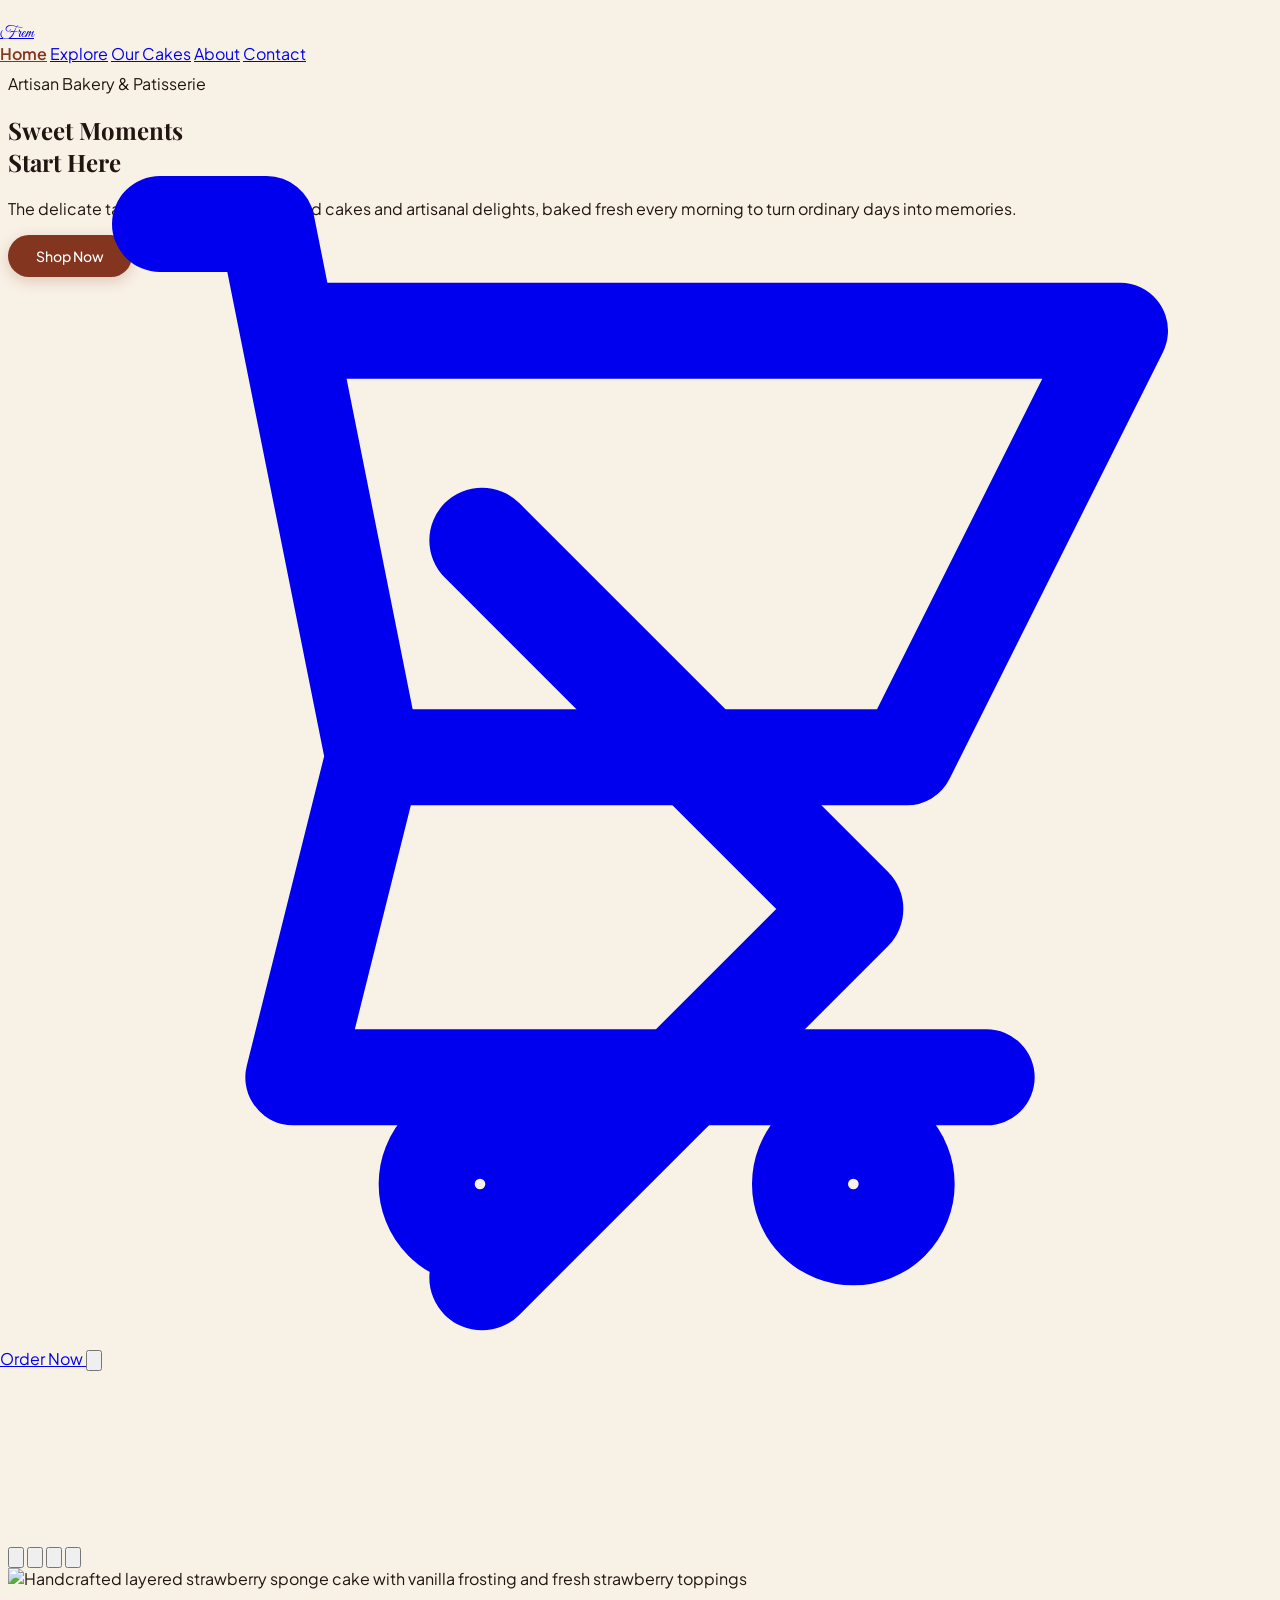
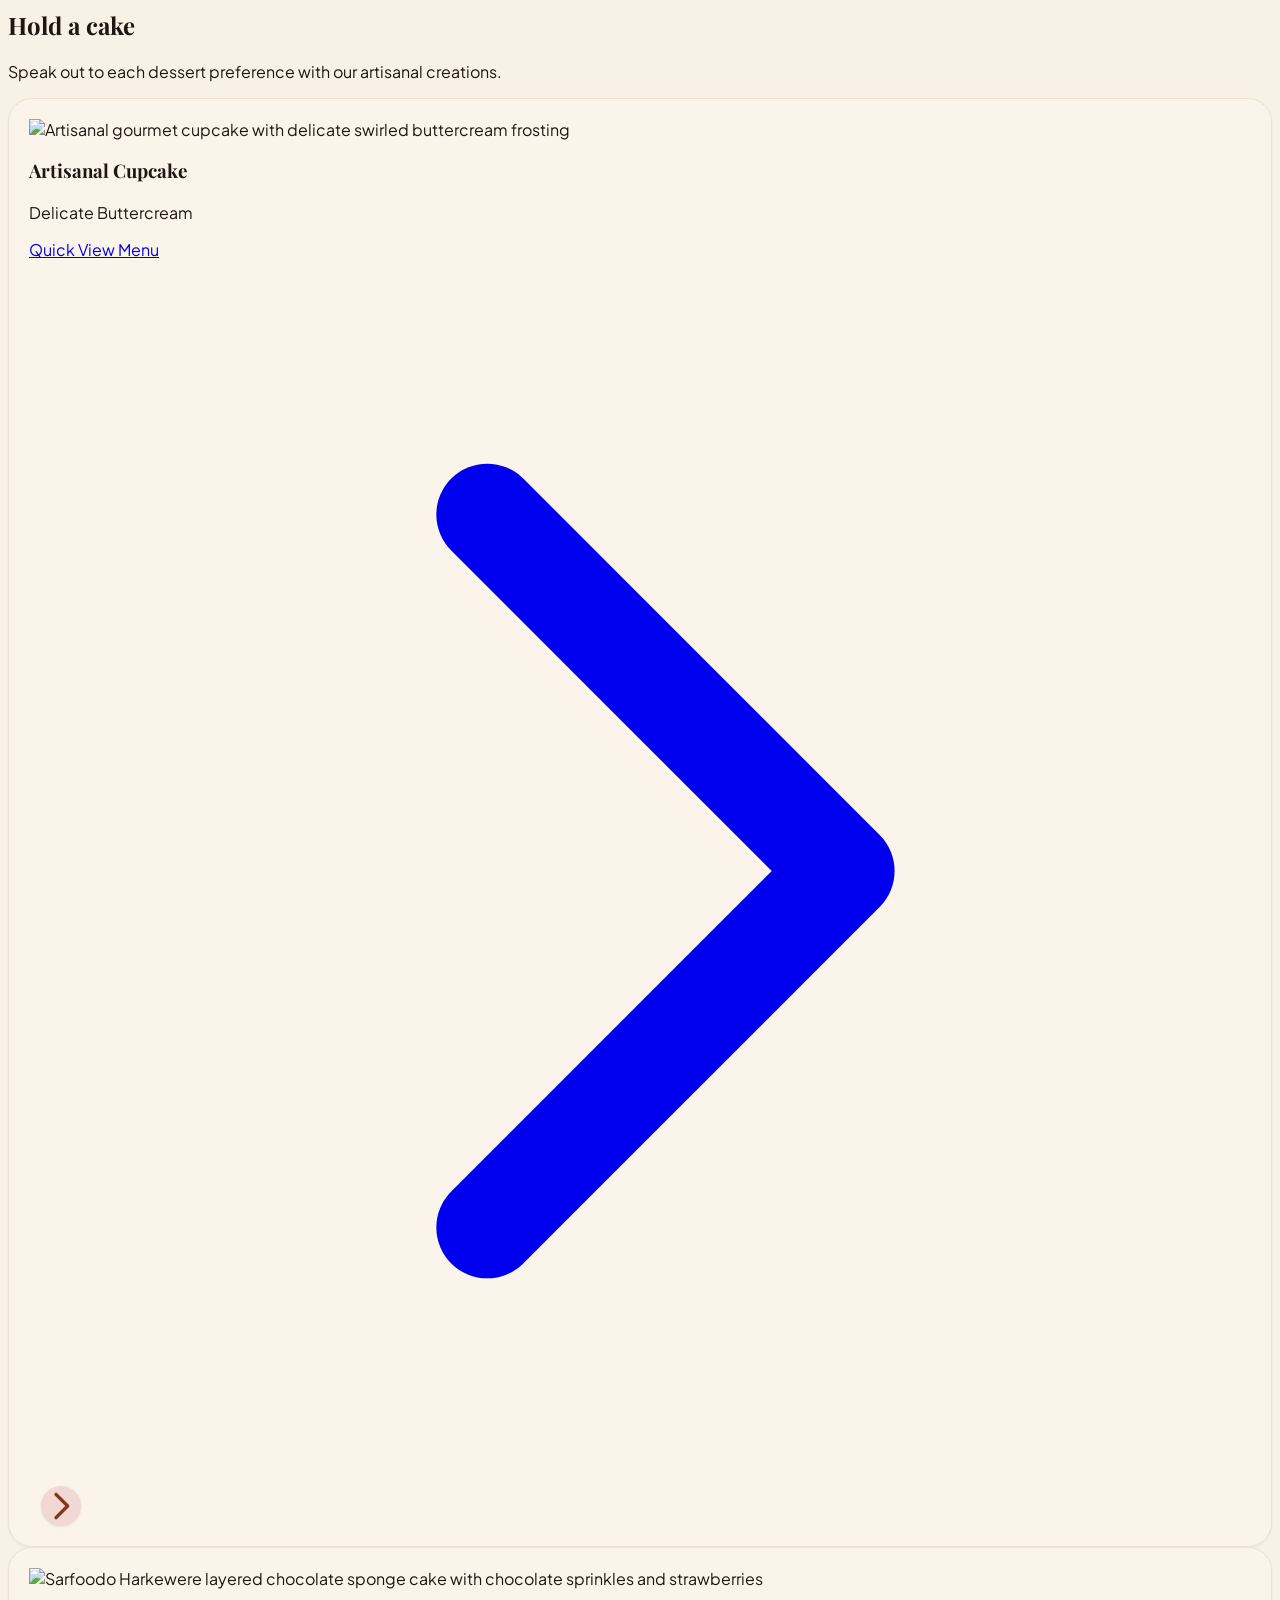
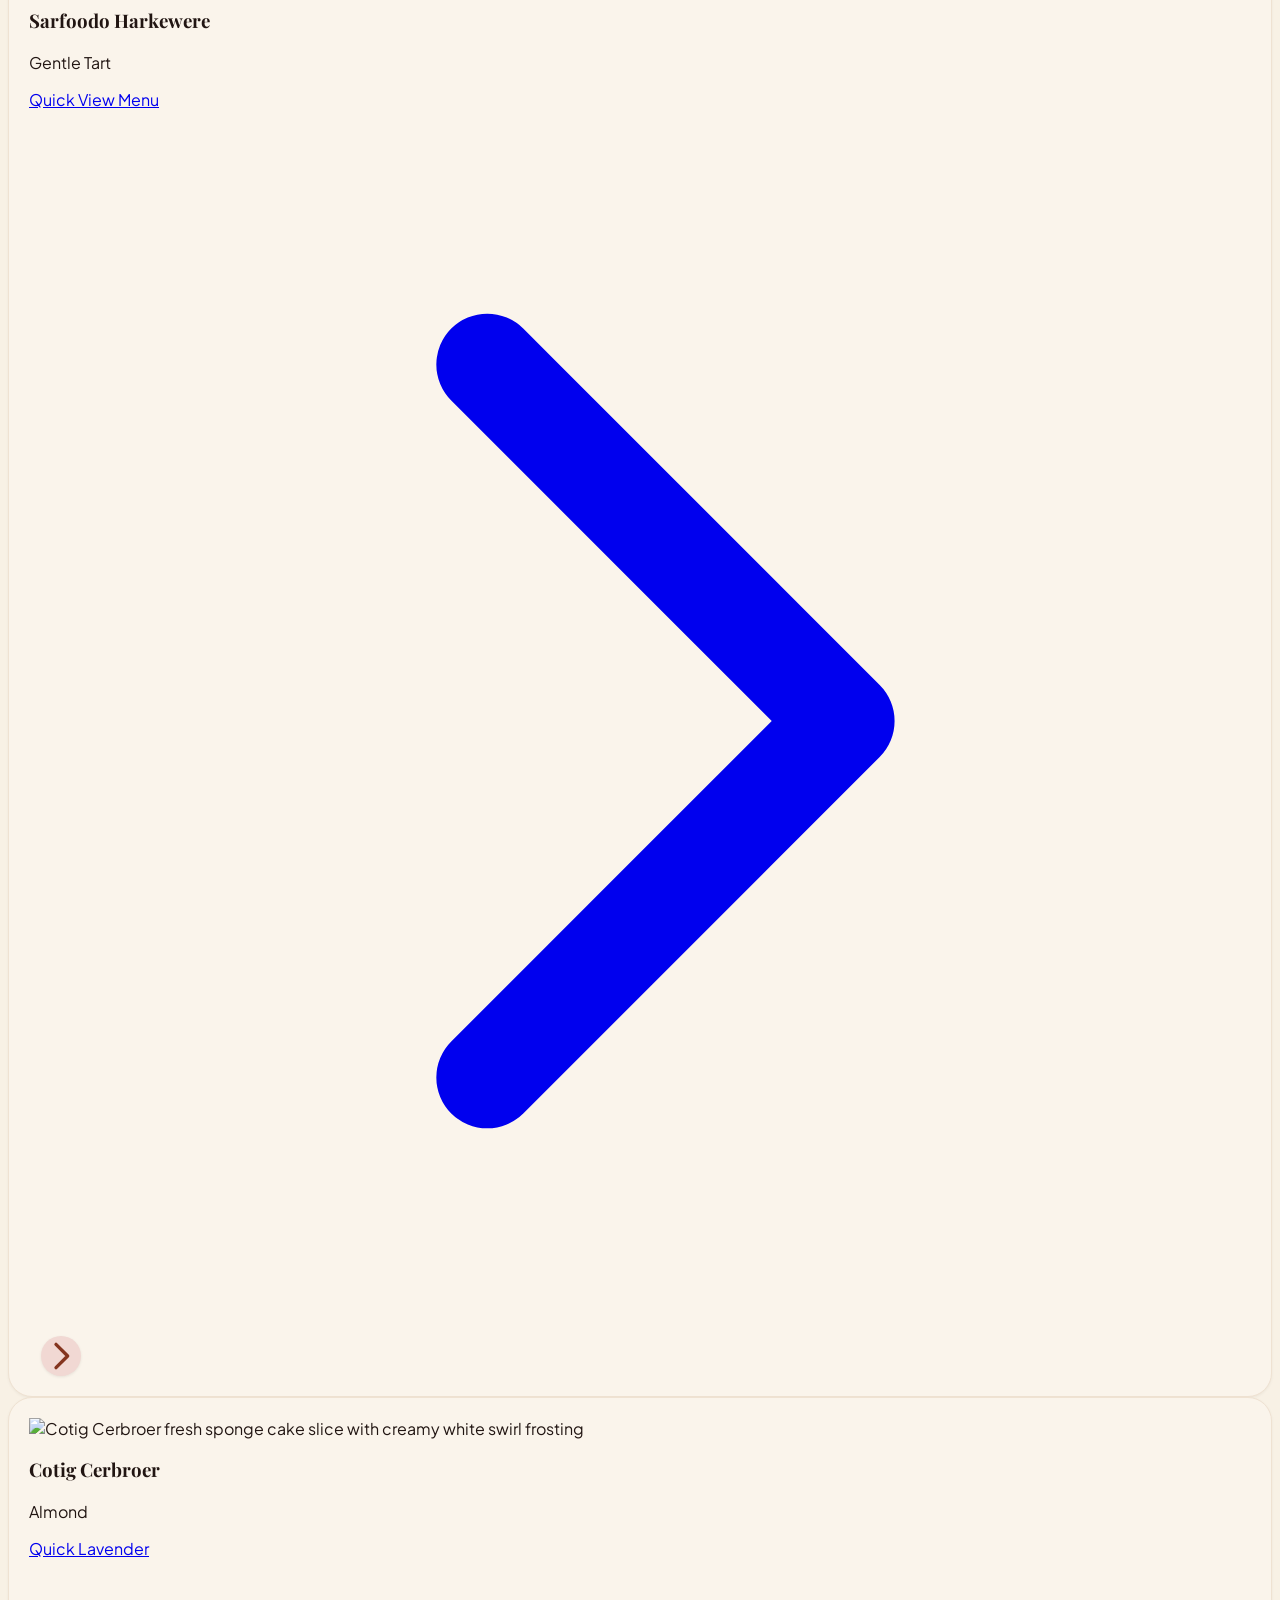
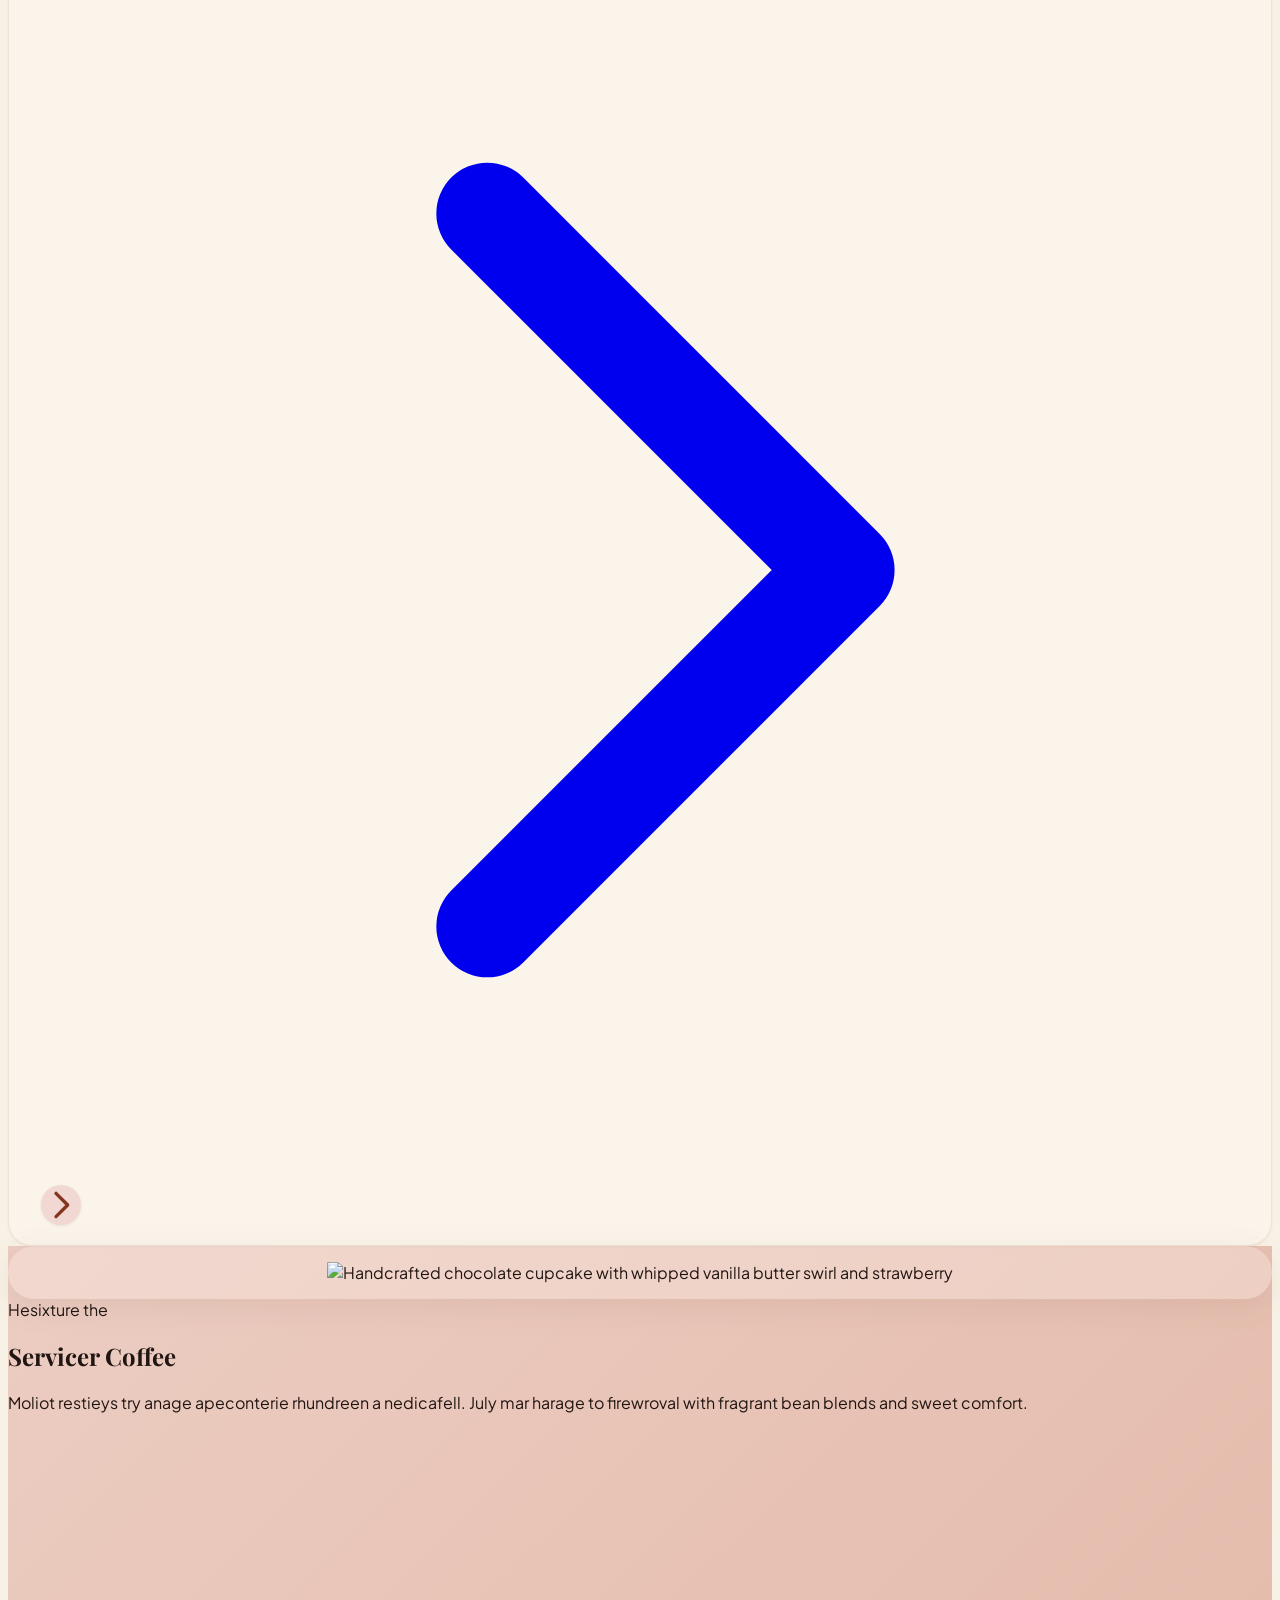
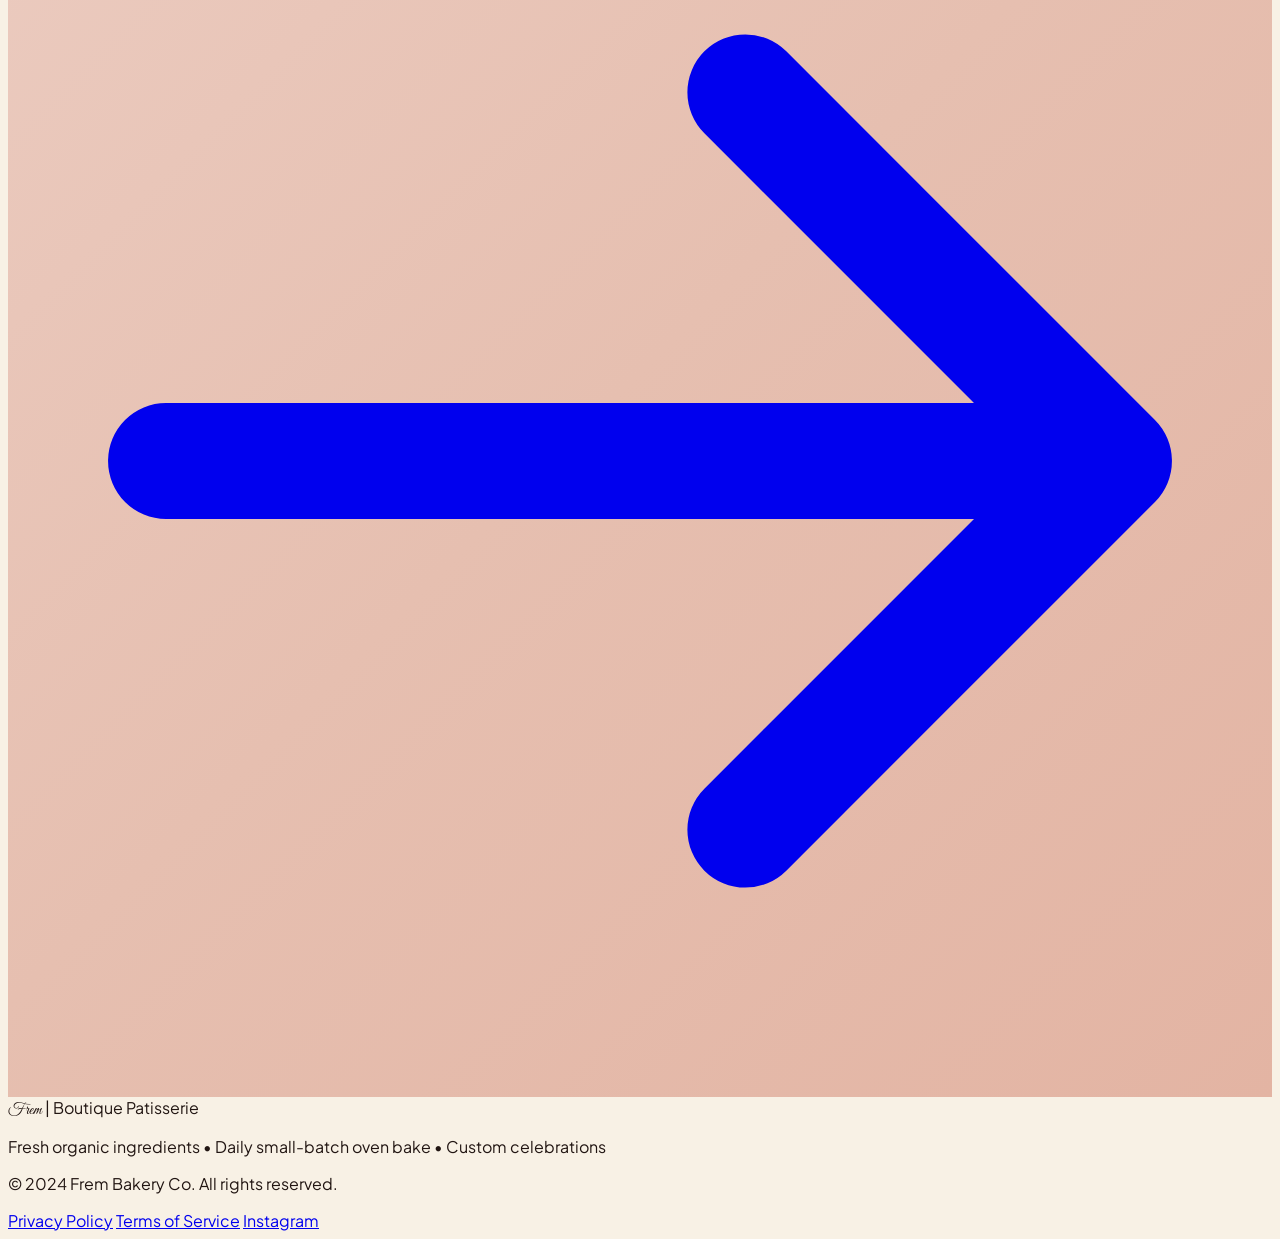
==== index.html @ 371f14a4 "feat: Frem artisanal cake shop — initial deployment - index.html : Homepage with Stitch design (hero" ====
<!DOCTYPE html>
<html lang="en">
<head>
  <meta charset="utf-8">
  <meta name="viewport" content="width=device-width, initial-scale=1.0">
  <title>Frem — Artisanal Bakery &amp; Patisserie</title>
  <meta name="description" content="Frem Artisanal Bakery &amp; Patisserie — Handcrafted layered cakes, cupcakes and artisanal delights, baked fresh every morning. Order now for sweet moments.">

  <!-- Google Fonts: Great Vibes · Playfair Display · Plus Jakarta Sans -->
  <link rel="preconnect" href="https://fonts.googleapis.com">
  <link rel="preconnect" href="https://fonts.gstatic.com" crossorigin="">
  <link href="https://fonts.googleapis.com/css2?family=Great+Vibes&family=Playfair+Display:ital,wght@0,400;0,600;0,700;0,800;1,400&family=Plus+Jakarta+Sans:wght@300;400;500;600;700&display=swap" rel="stylesheet">

  <!-- Tailwind CSS CDN -->
  <script src="https://cdn.tailwindcss.com?plugins=forms,container-queries"></script>

  <!-- Tailwind Custom Config -->
  <script>
    tailwind.config = {
      theme: {
        extend: {
          colors: {
            brand: {
              cream:            '#F7EFE3',
              'cream-light':    '#FAF5EC',
              'cream-card':     '#FAF4EB',
              peach:            '#E6BFB0',
              'peach-soft':     '#ECD8CD',
              terracotta:       '#84351F',
              'terracotta-dark':'#6B2A18',
              'pink-btn':       '#F1D8D3',
              'pink-btn-hover': '#EAC7C0',
              chocolate:        '#211512',
              muted:            '#7A645B',
            }
          },
          fontFamily: {
            serif:  ['"Playfair Display"', 'Georgia', 'serif'],
            script: ['"Great Vibes"', 'cursive'],
            sans:   ['"Plus Jakarta Sans"', 'sans-serif'],
          }
        }
      }
    }
  </script>

  <!-- Project Stylesheet -->
  <link rel="stylesheet" href="style.css">
</head>

<body class="antialiased">

  <!-- ================================================================
       HEADER
  ================================================================ -->
  <header id="main-header" class="px-6 md:px-12 lg:px-20">
    <div class="max-w-7xl mx-auto flex items-center justify-between">

      <!-- Logo -->
      <a href="index.html" class="font-script-logo text-4xl md:text-5xl text-[#211512] tracking-wide hover:opacity-90 transition-opacity">
        Frem
      </a>

      <!-- Desktop Navigation -->
      <nav class="hidden md:flex items-center space-x-8 lg:space-x-10 text-sm font-medium text-[#4A3B32]">
        <a href="index.html#home"    class="hover:text-brand-terracotta transition-colors">Home</a>
        <a href="index.html#explore" class="hover:text-brand-terracotta transition-colors">Explore</a>
        <a href="cakes.html"         class="hover:text-brand-terracotta transition-colors">Our Cakes</a>
        <a href="index.html#about"   class="hover:text-brand-terracotta transition-colors">About</a>
        <a href="index.html#contact" class="hover:text-brand-terracotta transition-colors">Contact</a>
      </nav>

      <!-- Actions -->
      <div class="flex items-center space-x-3">
        <!-- Cart Icon with badge -->
        <a href="cakes.html" aria-label="Shopping cart" class="relative p-2 text-[#4A3B32] hover:text-brand-terracotta transition-colors rounded-full hover:bg-[#EFE3D5]">
          <svg class="w-5 h-5" fill="none" stroke="currentColor" stroke-width="1.8" viewBox="0 0 24 24">
            <path stroke-linecap="round" stroke-linejoin="round" d="M3 3h2l.4 2M7 13h10l4-8H5.4M7 13l-1.5 6h13M7 13L5.4 5M10 21a1 1 0 11-2 0 1 1 0 012 0zm7 0a1 1 0 11-2 0 1 1 0 012 0z"/>
          </svg>
          <span id="cart-badge"
                class="cart-badge hidden absolute -top-0.5 -right-0.5 w-4 h-4 text-[9px] font-bold bg-[#84351F] text-white rounded-full flex items-center justify-center">0</span>
        </a>

        <!-- Order Now (desktop) -->
        <a href="cakes.html"
           class="hidden sm:inline-flex bg-[#84351F] hover:bg-[#6E2A17] text-white text-xs md:text-sm font-medium px-5 py-2.5 rounded-full transition-all duration-200 shadow-sm shadow-[#84351F]/20">
          Order Now
        </a>

        <!-- Hamburger (mobile) -->
        <button id="mobile-menu-btn" aria-label="Open menu"
                class="md:hidden p-2 text-[#4A3B32] hover:text-brand-terracotta transition-colors rounded-full hover:bg-[#EFE3D5]">
          <svg class="w-5 h-5" fill="none" stroke="currentColor" stroke-width="1.8" viewBox="0 0 24 24">
            <path stroke-linecap="round" stroke-linejoin="round" d="M4 6h16M4 12h16M4 18h16"/>
          </svg>
        </button>
      </div>

    </div>
  </header>

  <!-- ================================================================
       MOBILE NAV OVERLAY
  ================================================================ -->
  <div id="mobile-nav"
       class="hidden-nav fixed inset-0 z-[60] bg-[#F8F1E5] flex flex-col items-center justify-center space-y-8">

    <!-- Close button -->
    <button id="mobile-close-btn" aria-label="Close menu"
            class="absolute top-6 right-6 p-2 text-[#4A3B32] hover:text-brand-terracotta transition-colors rounded-full hover:bg-[#EFE3D5]">
      <svg class="w-6 h-6" fill="none" stroke="currentColor" stroke-width="1.8" viewBox="0 0 24 24">
        <path stroke-linecap="round" stroke-linejoin="round" d="M6 18L18 6M6 6l12 12"/>
      </svg>
    </button>

    <span class="font-script-logo text-5xl text-[#211512]">Frem</span>

    <nav class="flex flex-col items-center space-y-6 text-xl font-medium text-[#4A3B32]">
      <a href="index.html#home"    class="hover:text-brand-terracotta transition-colors">Home</a>
      <a href="index.html#explore" class="hover:text-brand-terracotta transition-colors">Explore</a>
      <a href="cakes.html"         class="hover:text-brand-terracotta transition-colors">Our Cakes</a>
      <a href="index.html#about"   class="hover:text-brand-terracotta transition-colors">About</a>
      <a href="index.html#contact" class="hover:text-brand-terracotta transition-colors">Contact</a>
    </nav>

    <a href="cakes.html"
       class="bg-[#84351F] hover:bg-[#6E2A17] text-white text-sm font-medium px-8 py-3 rounded-full transition-all duration-200 shadow-sm">
      Order Now
    </a>
  </div>

  <!-- ================================================================
       HERO SECTION
  ================================================================ -->
  <section id="home" data-purpose="hero-banner"
           class="relative overflow-hidden pt-32 pb-16 lg:pt-36 lg:pb-28 px-6 md:px-12 lg:px-20 max-w-7xl mx-auto">

    <div class="grid grid-cols-1 lg:grid-cols-12 gap-12 lg:gap-8 items-center">

      <!-- Left: Copy -->
      <div class="lg:col-span-6 z-10 flex flex-col items-start pr-0 lg:pr-6 reveal">

        <span class="text-xs uppercase tracking-widest font-semibold text-[#965A48] mb-3">
          Artisan Bakery &amp; Patisserie
        </span>

        <h1 class="font-serif-heading text-4xl sm:text-5xl md:text-6xl text-[#211512] font-normal leading-[1.12] mb-6">
          Sweet Moments<br>Start Here
        </h1>

        <p class="text-[#6D5A50] text-sm md:text-base leading-relaxed max-w-md mb-8">
          The delicate taste of handcrafted layered cakes and artisanal delights,
          baked fresh every morning to turn ordinary days into memories.
        </p>

        <!-- CTA Buttons -->
        <div class="flex items-center flex-wrap gap-5 mb-14">
          <a href="cakes.html" class="btn-pill-primary">
            Shop Now
          </a>
          <a href="cakes.html"
             class="group flex items-center text-sm font-semibold text-[#3D2C24] hover:text-[#84351F] transition-colors">
            <span>Explore Our Cakes</span>
            <svg class="w-4 h-4 ml-2 group-hover:translate-x-1 transition-transform"
                 fill="none" stroke="currentColor" stroke-width="2" viewBox="0 0 24 24">
              <path stroke-linecap="round" stroke-linejoin="round" d="M9 5l7 7-7 7"/>
            </svg>
          </a>
        </div>

        <!-- Icon Bar -->
        <div class="flex items-center space-x-6 text-[#755D52] pt-4 border-t border-[#E8D9CC]/60 w-full max-w-xs"
             data-purpose="social-features-bar">

          <button aria-label="Birthday and event catering" class="hover:text-brand-terracotta transition-colors">
            <svg class="w-5 h-5" fill="none" stroke="currentColor" stroke-width="1.6" viewBox="0 0 24 24">
              <path stroke-linecap="round" stroke-linejoin="round"
                d="M21 15.5a5.5 5.5 0 01-11 0V11H6a2 2 0 00-2 2v7a2 2 0 002 2h12a2 2 0 002-2v-4.5zM12 4v4m0-4a2 2 0 100-4 2 2 0 000 4z"/>
            </svg>
          </button>

          <button aria-label="Gift Packaging" class="hover:text-brand-terracotta transition-colors">
            <svg class="w-5 h-5" fill="none" stroke="currentColor" stroke-width="1.6" viewBox="0 0 24 24">
              <path stroke-linecap="round" stroke-linejoin="round"
                d="M20 7l-8-4-8 4m16 0l-8 4m8-4v10l-8 4m0-10L4 7m8 4v10M4 7v10l8 4"/>
            </svg>
          </button>

          <button aria-label="Made with care" class="hover:text-brand-terracotta transition-colors">
            <svg class="w-5 h-5" fill="none" stroke="currentColor" stroke-width="1.6" viewBox="0 0 24 24">
              <path stroke-linecap="round" stroke-linejoin="round"
                d="M4.318 6.318a4.5 4.5 0 000 6.364L12 20.364l7.682-7.682a4.5 4.5 0 00-6.364-6.364L12 7.636l-1.318-1.318a4.5 4.5 0 00-6.364 0z"/>
            </svg>
          </button>

          <button aria-label="Handcrafted recipes" class="hover:text-brand-terracotta transition-colors">
            <svg class="w-5 h-5" fill="none" stroke="currentColor" stroke-width="1.6" viewBox="0 0 24 24">
              <path stroke-linecap="round" stroke-linejoin="round"
                d="M12 6V4m0 2a2 2 0 100 4m0-4a2 2 0 110 4m-6 8a2 2 0 100-4m0 4a2 2 0 110-4m0 4v2m0-6V4m6 6v10m6-2a2 2 0 100-4m0 4a2 2 0 110-4m0 4v2m0-6V4"/>
            </svg>
          </button>

        </div>
      </div>

      <!-- Right: Cake Image -->
      <div class="lg:col-span-6 relative flex justify-center lg:justify-end items-center reveal">
        <!-- Glow -->
        <div class="absolute w-80 h-80 sm:w-96 sm:h-96 rounded-full bg-[#EED8C6]/50 filter blur-2xl -z-0"></div>
        <!-- Image -->
        <div class="relative z-10 w-full max-w-lg lg:max-w-none float-anim">
          <img
            src="https://lh3.googleusercontent.com/aida-public/[base64]"
            alt="Handcrafted layered strawberry sponge cake with vanilla frosting and fresh strawberry toppings"
            class="w-full h-[360px] sm:h-[440px] md:h-[490px] object-cover object-center rounded-3xl shadow-xl shadow-[#926B58]/15 hover:scale-[1.01] transition-transform duration-500"
          >
        </div>
      </div>

    </div>
  </section>

  <!-- ================================================================
       FEATURED CAKES SECTION
  ================================================================ -->
  <section id="cakes" data-purpose="featured-products"
           class="py-16 md:py-24 px-6 md:px-12 lg:px-20 max-w-7xl mx-auto">

    <!-- Section Header -->
    <div class="text-center max-w-2xl mx-auto mb-14 reveal">
      <h2 class="font-serif-heading text-3xl sm:text-4xl text-[#211512] font-normal mb-3">
        Hold a cake
      </h2>
      <p class="text-[#786154] text-sm md:text-base">
        Speak out to each dessert preference with our artisanal creations.
      </p>
    </div>

    <!-- Cards Grid -->
    <div class="grid grid-cols-1 md:grid-cols-3 gap-6 lg:gap-8 reveal-child">

      <!-- Card 1 -->
      <article class="product-card group">
        <div class="rounded-2xl overflow-hidden mb-5 bg-[#EFE3D5] aspect-[4/3]">
          <img
            src="https://lh3.googleusercontent.com/aida-public/[base64]"
            alt="Artisanal gourmet cupcake with delicate swirled buttercream frosting"
            class="w-full h-full object-cover card-img-zoom"
          >
        </div>
        <div class="flex items-center justify-between pt-1">
          <div>
            <h3 class="font-serif-heading text-lg font-semibold text-[#211512] mb-0.5">Artisanal Cupcake</h3>
            <p class="text-xs text-[#8A7569] mb-1">Delicate Buttercream</p>
            <a href="#menu"
               class="inline-flex items-center text-xs font-semibold text-[#211512] hover:text-brand-terracotta transition-colors group-hover:underline">
              <span>Quick View Menu</span>
              <svg class="w-3 h-3 ml-1" fill="none" stroke="currentColor" stroke-width="2" viewBox="0 0 24 24">
                <path stroke-linecap="round" stroke-linejoin="round" d="M9 5l7 7-7 7"/>
              </svg>
            </a>
          </div>
          <a href="#details" aria-label="View Artisanal Cupcake" class="btn-circle-arrow">
            <svg class="w-4 h-4" fill="none" stroke="currentColor" stroke-width="2" viewBox="0 0 24 24">
              <path stroke-linecap="round" stroke-linejoin="round" d="M9 5l7 7-7 7"/>
            </svg>
          </a>
        </div>
      </article>

      <!-- Card 2 -->
      <article class="product-card group">
        <div class="rounded-2xl overflow-hidden mb-5 bg-[#EFE3D5] aspect-[4/3]">
          <img
            src="https://lh3.googleusercontent.com/aida-public/[base64]"
            alt="Sarfoodo Harkewere layered chocolate sponge cake with chocolate sprinkles and strawberries"
            class="w-full h-full object-cover card-img-zoom"
          >
        </div>
        <div class="flex items-center justify-between pt-1">
          <div>
            <h3 class="font-serif-heading text-lg font-semibold text-[#211512] mb-0.5">Sarfoodo Harkewere</h3>
            <p class="text-xs text-[#8A7569] mb-1">Gentle Tart</p>
            <a href="#menu"
               class="inline-flex items-center text-xs font-semibold text-[#211512] hover:text-brand-terracotta transition-colors group-hover:underline">
              <span>Quick View Menu</span>
              <svg class="w-3 h-3 ml-1" fill="none" stroke="currentColor" stroke-width="2" viewBox="0 0 24 24">
                <path stroke-linecap="round" stroke-linejoin="round" d="M9 5l7 7-7 7"/>
              </svg>
            </a>
          </div>
          <a href="#details" aria-label="View Sarfoodo Harkewere" class="btn-circle-arrow">
            <svg class="w-4 h-4" fill="none" stroke="currentColor" stroke-width="2" viewBox="0 0 24 24">
              <path stroke-linecap="round" stroke-linejoin="round" d="M9 5l7 7-7 7"/>
            </svg>
          </a>
        </div>
      </article>

      <!-- Card 3 -->
      <article class="product-card group">
        <div class="rounded-2xl overflow-hidden mb-5 bg-[#EFE3D5] aspect-[4/3]">
          <img
            src="https://lh3.googleusercontent.com/aida-public/[base64]"
            alt="Cotig Cerbroer fresh sponge cake slice with creamy white swirl frosting"
            class="w-full h-full object-cover card-img-zoom"
          >
        </div>
        <div class="flex items-center justify-between pt-1">
          <div>
            <h3 class="font-serif-heading text-lg font-semibold text-[#211512] mb-0.5">Cotig Cerbroer</h3>
            <p class="text-xs text-[#8A7569] mb-1">Almond</p>
            <a href="#menu"
               class="inline-flex items-center text-xs font-semibold text-[#211512] hover:text-brand-terracotta transition-colors group-hover:underline">
              <span>Quick Lavender</span>
              <svg class="w-3 h-3 ml-1" fill="none" stroke="currentColor" stroke-width="2" viewBox="0 0 24 24">
                <path stroke-linecap="round" stroke-linejoin="round" d="M9 5l7 7-7 7"/>
              </svg>
            </a>
          </div>
          <a href="#details" aria-label="View Cotig Cerbroer" class="btn-circle-arrow">
            <svg class="w-4 h-4" fill="none" stroke="currentColor" stroke-width="2" viewBox="0 0 24 24">
              <path stroke-linecap="round" stroke-linejoin="round" d="M9 5l7 7-7 7"/>
            </svg>
          </a>
        </div>
      </article>

    </div>
  </section>

  <!-- ================================================================
       PROMO / SIGNATURE BANNER SECTION
  ================================================================ -->
  <section id="explore" data-purpose="service-coffee-banner"
           class="promo-gradient py-14 md:py-20 px-6 md:px-12 lg:px-20 border-t border-[#DFB7A8]">

    <div class="max-w-7xl mx-auto grid grid-cols-1 md:grid-cols-12 gap-10 items-center">

      <!-- Cupcake Visual -->
      <div class="md:col-span-5 flex justify-center md:justify-start reveal">
        <div class="promo-circle w-64 h-64 sm:w-80 sm:h-80">
          <img
            src="https://lh3.googleusercontent.com/aida-public/[base64]"
            alt="Handcrafted chocolate cupcake with whipped vanilla butter swirl and strawberry"
            class="w-full h-full object-cover rounded-full"
          >
        </div>
      </div>

      <!-- Promo Copy -->
      <div class="md:col-span-7 flex flex-col items-start pl-0 md:pl-4 reveal">
        <span class="text-xs uppercase tracking-wider font-medium text-[#7D4333] mb-2">
          Hesixture the
        </span>
        <h2 class="font-serif-heading text-3xl sm:text-4xl md:text-5xl text-[#211512] font-normal leading-tight mb-4">
          Servicer Coffee
        </h2>
        <p class="text-[#5E473F] text-sm md:text-base leading-relaxed max-w-lg mb-8">
          Moliot restieys try anage apeconterie rhundreen a nedicafell. July mar harage
          to firewroval with fragrant bean blends and sweet comfort.
        </p>
        <a href="#coffee-experience" aria-label="Explore Servicer Coffee"
           class="w-12 h-12 rounded-full bg-[#84351F] hover:bg-[#682715] flex items-center justify-center text-white shadow-md transition-all hover:scale-105">
          <svg class="w-5 h-5" fill="none" stroke="currentColor" stroke-width="2.2" viewBox="0 0 24 24">
            <path stroke-linecap="round" stroke-linejoin="round" d="M14 5l7 7m0 0l-7 7m7-7H3"/>
          </svg>
        </a>
      </div>

    </div>
  </section>

  <!-- ================================================================
       FOOTER
  ================================================================ -->
  <footer id="contact" data-purpose="site-footer"
          class="bg-[#211512] text-[#D8C7BC] py-12 px-6 md:px-12 lg:px-20">

    <div class="max-w-7xl mx-auto flex flex-col md:flex-row items-center justify-between gap-6 border-b border-[#3B2923] pb-8 mb-6">
      <div class="flex items-center space-x-3">
        <span class="font-script-logo text-3xl text-[#FAF5EC]">Frem</span>
        <span class="text-xs tracking-wider uppercase text-[#9E8378]">| Boutique Patisserie</span>
      </div>
      <p class="text-xs text-[#9E8378] text-center md:text-right">
        Fresh organic ingredients • Daily small-batch oven bake • Custom celebrations
      </p>
    </div>

    <div id="about"
         class="max-w-7xl mx-auto flex flex-col sm:flex-row items-center justify-between text-xs text-[#8A7167]">
      <p>© 2024 Frem Bakery Co. All rights reserved.</p>
      <div class="flex space-x-6 mt-3 sm:mt-0">
        <a href="#" class="hover:text-[#FAF5EC] transition-colors">Privacy Policy</a>
        <a href="#" class="hover:text-[#FAF5EC] transition-colors">Terms of Service</a>
        <a href="#" class="hover:text-[#FAF5EC] transition-colors">Instagram</a>
      </div>
    </div>

  </footer>

  <!-- Project Script -->
  <script src="script.js"></script>
</body>
</html>
---- style.css ----
/* ============================================================
   FREM — Artisanal Bakery & Patisserie
   Stylesheet: style.css
   ============================================================ */

/* ── Google Fonts are loaded via <link> in index.html ────── */

/* ── Typography helpers ────────────────────────────────────── */
.font-script-logo {
  font-family: 'Great Vibes', cursive;
}

.font-serif-heading {
  font-family: 'Playfair Display', Georgia, serif;
}

.text-chocolate {
  color: #211512;
}

/* ── Base body ──────────────────────────────────────────────── */
body {
  background-color: #F8F1E5;
  color: #211512;
  font-family: 'Plus Jakarta Sans', sans-serif;
  -webkit-font-smoothing: antialiased;
  -moz-osx-font-smoothing: grayscale;
  min-height: 100vh;
}

::selection {
  background-color: #E6BFB0;
  color: #211512;
}

/* ── Gradient Utilities ─────────────────────────────────────── */
.hero-gradient {
  background: radial-gradient(circle at 75% 45%, #FBF6EF 0%, #F5ECE0 60%, #EFE1D2 100%);
}

.promo-gradient {
  background: linear-gradient(135deg, #ECCDC2 0%, #E6BFB0 50%, #E3B4A3 100%);
}

/* ── Fixed Header ───────────────────────────────────────────── */
#main-header {
  position: fixed;
  top: 0;
  left: 0;
  right: 0;
  z-index: 50;
  transition: background 0.3s ease, box-shadow 0.3s ease;
  width: 100%;
  padding-top: 1.25rem;
  padding-bottom: 1rem;
}

.header-scrolled {
  background: rgba(248, 241, 229, 0.88) !important;
  backdrop-filter: blur(14px);
  -webkit-backdrop-filter: blur(14px);
  box-shadow: 0 1px 20px rgba(33, 21, 18, 0.07);
}

/* ── Mobile Navigation Overlay ──────────────────────────────── */
#mobile-nav {
  transition: transform 0.35s cubic-bezier(0.4, 0, 0.2, 1),
              opacity   0.3s ease;
}

#mobile-nav.hidden-nav {
  transform: translateX(100%);
  opacity: 0;
  pointer-events: none;
}

#mobile-nav.visible-nav {
  transform: translateX(0);
  opacity: 1;
  pointer-events: all;
}

/* ── Scroll-Reveal Animation ────────────────────────────────── */
.reveal {
  opacity: 0;
  transform: translateY(28px);
  transition: opacity 0.7s ease, transform 0.7s ease;
}

.reveal.visible {
  opacity: 1;
  transform: translateY(0);
}

/* ── Staggered Card Children ────────────────────────────────── */
.reveal-child > * {
  opacity: 0;
  transform: translateY(24px);
  transition: opacity 0.6s ease, transform 0.6s ease;
}

.reveal-child.visible > *:nth-child(1) {
  opacity: 1;
  transform: translateY(0);
  transition-delay: 0.05s;
}

.reveal-child.visible > *:nth-child(2) {
  opacity: 1;
  transform: translateY(0);
  transition-delay: 0.18s;
}

.reveal-child.visible > *:nth-child(3) {
  opacity: 1;
  transform: translateY(0);
  transition-delay: 0.31s;
}

.reveal-child.visible > *:nth-child(4) {
  opacity: 1;
  transform: translateY(0);
  transition-delay: 0.44s;
}

/* ── Floating Hero Image Animation ──────────────────────────── */
@keyframes float-y {
  0%,
  100% { transform: translateY(0px); }
  50%  { transform: translateY(-14px); }
}

.float-anim {
  animation: float-y 6s ease-in-out infinite;
}

/* ── Card Hover Image Zoom ───────────────────────────────────── */
.card-img-zoom {
  transition: transform 0.5s ease;
}

.group:hover .card-img-zoom {
  transform: scale(1.05);
}

/* ── Circular Arrow Button ───────────────────────────────────── */
.btn-circle-arrow {
  width: 2.5rem;
  height: 2.5rem;
  border-radius: 9999px;
  background-color: #F1D8D3;
  display: flex;
  align-items: center;
  justify-content: center;
  color: #84351F;
  box-shadow: 0 1px 3px rgba(0,0,0,0.08);
  transition: background-color 0.2s ease;
  flex-shrink: 0;
  margin-left: 0.75rem;
}

.btn-circle-arrow:hover {
  background-color: #E7C7C0;
}

/* ── Pill Buttons ───────────────────────────────────────────── */
.btn-pill-primary {
  background-color: #84351F;
  color: #fff;
  font-size: 0.875rem;
  font-weight: 500;
  padding: 0.75rem 1.75rem;
  border-radius: 9999px;
  display: inline-flex;
  align-items: center;
  transition: background-color 0.2s ease;
  box-shadow: 0 4px 14px rgba(132, 53, 31, 0.22);
  text-decoration: none;
}

.btn-pill-primary:hover {
  background-color: #6E2A17;
}

/* ── Product Card ────────────────────────────────────────────── */
.product-card {
  background-color: #FAF4EB;
  border-radius: 1.5rem;
  padding: 1.25rem;
  border: 1px solid #EFE2D2;
  box-shadow: 0 1px 3px rgba(0,0,0,0.05);
  display: flex;
  flex-direction: column;
  justify-content: space-between;
  transition: box-shadow 0.3s ease;
}

.product-card:hover {
  box-shadow: 0 6px 24px rgba(33, 21, 18, 0.09);
}

/* ── Promo Section Cupcake Circle ───────────────────────────── */
.promo-circle {
  border-radius: 9999px;
  background-color: rgba(247, 229, 222, 0.4);
  padding: 1rem;
  display: flex;
  align-items: center;
  justify-content: center;
  box-shadow: 0 8px 32px rgba(120, 74, 59, 0.1);
}

/* ── Responsive Padding Utilities ───────────────────────────── */
.section-px {
  padding-left:  1.5rem;
  padding-right: 1.5rem;
}

@media (min-width: 768px) {
  .section-px {
    padding-left:  3rem;
    padding-right: 3rem;
  }
}

@media (min-width: 1024px) {
  .section-px {
    padding-left:  5rem;
    padding-right: 5rem;
  }
}

/* ================================================================
   CART BADGE
   ================================================================ */
.cart-badge {
  font-size: 9px;
  line-height: 1;
  min-width: 1rem;
  height: 1rem;
  padding: 0 2px;
  border-radius: 9999px;
  background-color: #84351F;
  color: #fff;
  font-weight: 700;
  display: flex;
  align-items: center;
  justify-content: center;
  position: absolute;
  top: -2px;
  right: -2px;
  transition: transform 0.2s ease;
}

.cart-badge.hidden {
  display: none;
}

/* ================================================================
   ACTIVE NAV LINK
   ================================================================ */
.nav-active {
  color: #84351F !important;
  font-weight: 600;
}

/* ================================================================
   TOAST NOTIFICATION
   ================================================================ */
#toast-container {
  position: fixed;
  bottom: 2rem;
  right: 1.5rem;
  z-index: 9999;
  display: flex;
  flex-direction: column;
  gap: 0.5rem;
  pointer-events: none;
}

.toast {
  background: #211512;
  color: #FAF5EC;
  font-family: 'Plus Jakarta Sans', sans-serif;
  font-size: 0.8125rem;
  font-weight: 500;
  padding: 0.75rem 1.25rem;
  border-radius: 0.875rem;
  box-shadow: 0 8px 28px rgba(33,21,18,0.22);
  display: flex;
  align-items: center;
  gap: 0.625rem;
  transform: translateY(16px);
  opacity: 0;
  transition: transform 0.35s cubic-bezier(0.34,1.56,0.64,1), opacity 0.3s ease;
  pointer-events: all;
  max-width: 320px;
}

.toast.show {
  transform: translateY(0);
  opacity: 1;
}

.toast svg {
  flex-shrink: 0;
  color: #E6BFB0;
}

/* ================================================================
   CATALOG PAGE — INTRO SECTION
   ================================================================ */
.catalog-intro {
  background-color: #F8F1E5;
  padding-top: 7rem;
  padding-bottom: 2.5rem;
  border-bottom: 1px solid #EDE0D0;
}

.breadcrumb {
  display: flex;
  align-items: center;
  gap: 0.375rem;
  font-size: 0.75rem;
  color: #9E8378;
  margin-bottom: 1rem;
}

.breadcrumb a {
  color: #9E8378;
  text-decoration: none;
  transition: color 0.2s ease;
}

.breadcrumb a:hover {
  color: #84351F;
}

.breadcrumb-sep {
  color: #C4AFA6;
}

/* ================================================================
   CATALOG PAGE — PRODUCT GRID
   ================================================================ */
.catalog-grid {
  display: grid;
  grid-template-columns: repeat(2, 1fr);
  gap: 1.25rem;
}

@media (min-width: 640px) {
  .catalog-grid {
    grid-template-columns: repeat(2, 1fr);
    gap: 1.5rem;
  }
}

@media (min-width: 900px) {
  .catalog-grid {
    grid-template-columns: repeat(3, 1fr);
    gap: 1.75rem;
  }
}

@media (min-width: 1200px) {
  .catalog-grid {
    grid-template-columns: repeat(4, 1fr);
    gap: 2rem;
  }
}

/* ================================================================
   CATALOG PRODUCT CARD
   ================================================================ */
.catalog-card {
  background-color: #FAF4EB;
  border-radius: 1.25rem;
  border: 1px solid #EFE2D2;
  box-shadow: 0 1px 4px rgba(33,21,18,0.05);
  display: flex;
  flex-direction: column;
  overflow: hidden;
  transition: box-shadow 0.28s ease, transform 0.28s ease;
}

.catalog-card:hover {
  box-shadow: 0 8px 28px rgba(33,21,18,0.10);
  transform: translateY(-3px);
}

.catalog-card:focus-within {
  outline: 2px solid #84351F;
  outline-offset: 2px;
}

.catalog-card__img-wrap {
  width: 100%;
  aspect-ratio: 1 / 1;
  background-color: #EFE3D5;
  overflow: hidden;
}

.catalog-card__img-wrap img {
  width: 100%;
  height: 100%;
  object-fit: cover;
  transition: transform 0.5s ease;
}

.catalog-card:hover .catalog-card__img-wrap img {
  transform: scale(1.06);
}

.catalog-card__body {
  padding: 0.875rem 1rem 1rem;
  display: flex;
  flex-direction: column;
  flex: 1;
}

.catalog-card__name {
  font-family: 'Playfair Display', Georgia, serif;
  font-size: 0.9375rem;
  font-weight: 600;
  color: #211512;
  line-height: 1.3;
  margin-bottom: 0.2rem;
}

.catalog-card__meta {
  font-size: 0.7rem;
  color: #9E8378;
  margin-bottom: 0.35rem;
}

.catalog-card__desc {
  font-size: 0.74rem;
  color: #7A645B;
  line-height: 1.55;
  flex: 1;
  margin-bottom: 0.75rem;
  display: -webkit-box;
  -webkit-line-clamp: 2;
  -webkit-box-orient: vertical;
  overflow: hidden;
}

.catalog-card__footer {
  display: flex;
  align-items: center;
  justify-content: space-between;
  gap: 0.5rem;
  margin-top: auto;
}

.catalog-card__price {
  font-family: 'Plus Jakarta Sans', sans-serif;
  font-size: 1rem;
  font-weight: 700;
  color: #84351F;
  letter-spacing: -0.01em;
}

/* Add to Cart button */
.btn-add-cart {
  display: inline-flex;
  align-items: center;
  gap: 0.35rem;
  background-color: #84351F;
  color: #fff;
  font-family: 'Plus Jakarta Sans', sans-serif;
  font-size: 0.72rem;
  font-weight: 600;
  padding: 0.45rem 0.875rem;
  border-radius: 9999px;
  border: none;
  cursor: pointer;
  transition: background-color 0.2s ease, transform 0.15s ease;
  white-space: nowrap;
  letter-spacing: 0.01em;
}

.btn-add-cart:hover {
  background-color: #6E2A17;
}

.btn-add-cart:active {
  transform: scale(0.96);
}

.btn-add-cart:focus-visible {
  outline: 2px solid #84351F;
  outline-offset: 2px;
}

/* Added state (brief green flash) */
.btn-add-cart.added {
  background-color: #5C8A4A;
}

/* ================================================================
   CATALOG PAGE — RESULTS BAR
   ================================================================ */
.catalog-bar {
  display: flex;
  align-items: center;
  justify-content: space-between;
  padding: 1rem 0 1.25rem;
  border-bottom: 1px solid #EDE0D0;
  margin-bottom: 1.75rem;
  flex-wrap: wrap;
  gap: 0.5rem;
}

.catalog-bar__count {
  font-size: 0.8125rem;
  color: #9E8378;
}

/* ================================================================
   NARROW MOBILE — single column override
   ================================================================ */
@media (max-width: 399px) {
  .catalog-grid {
    grid-template-columns: 1fr;
  }
}
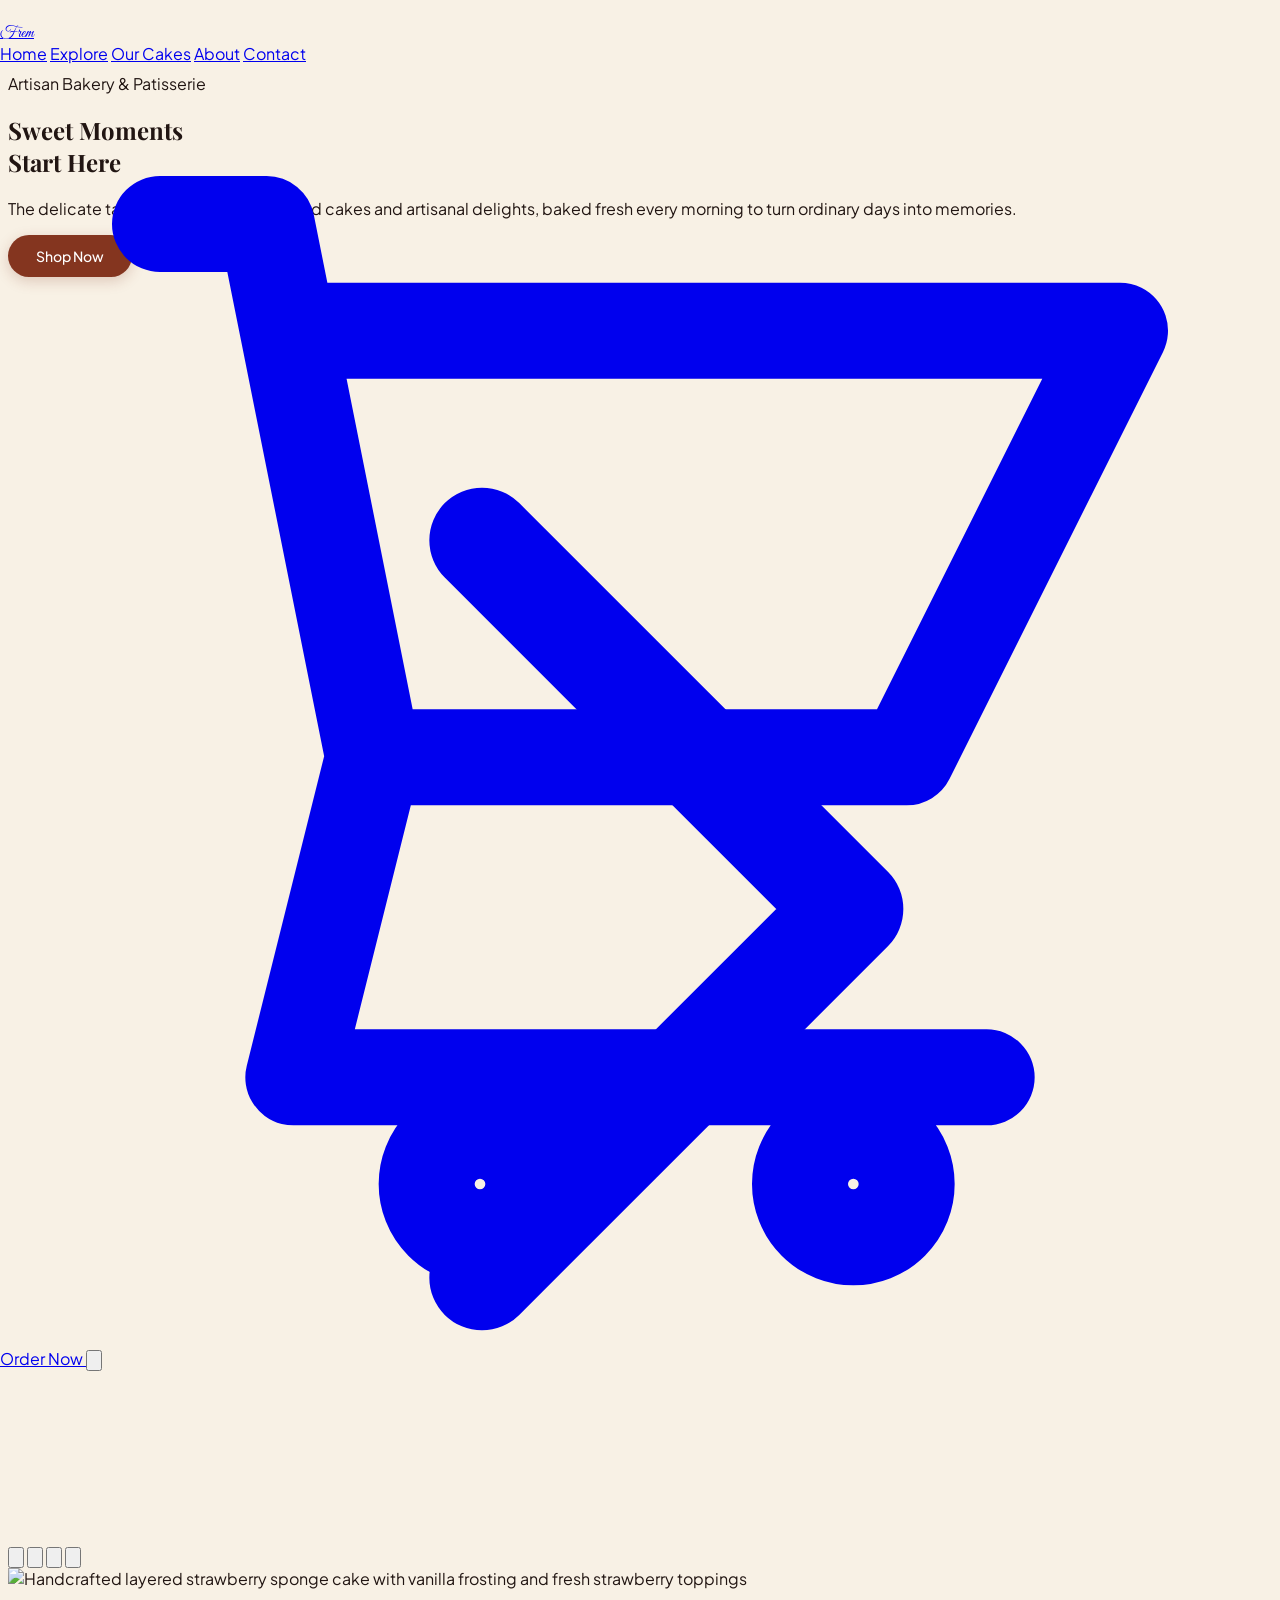
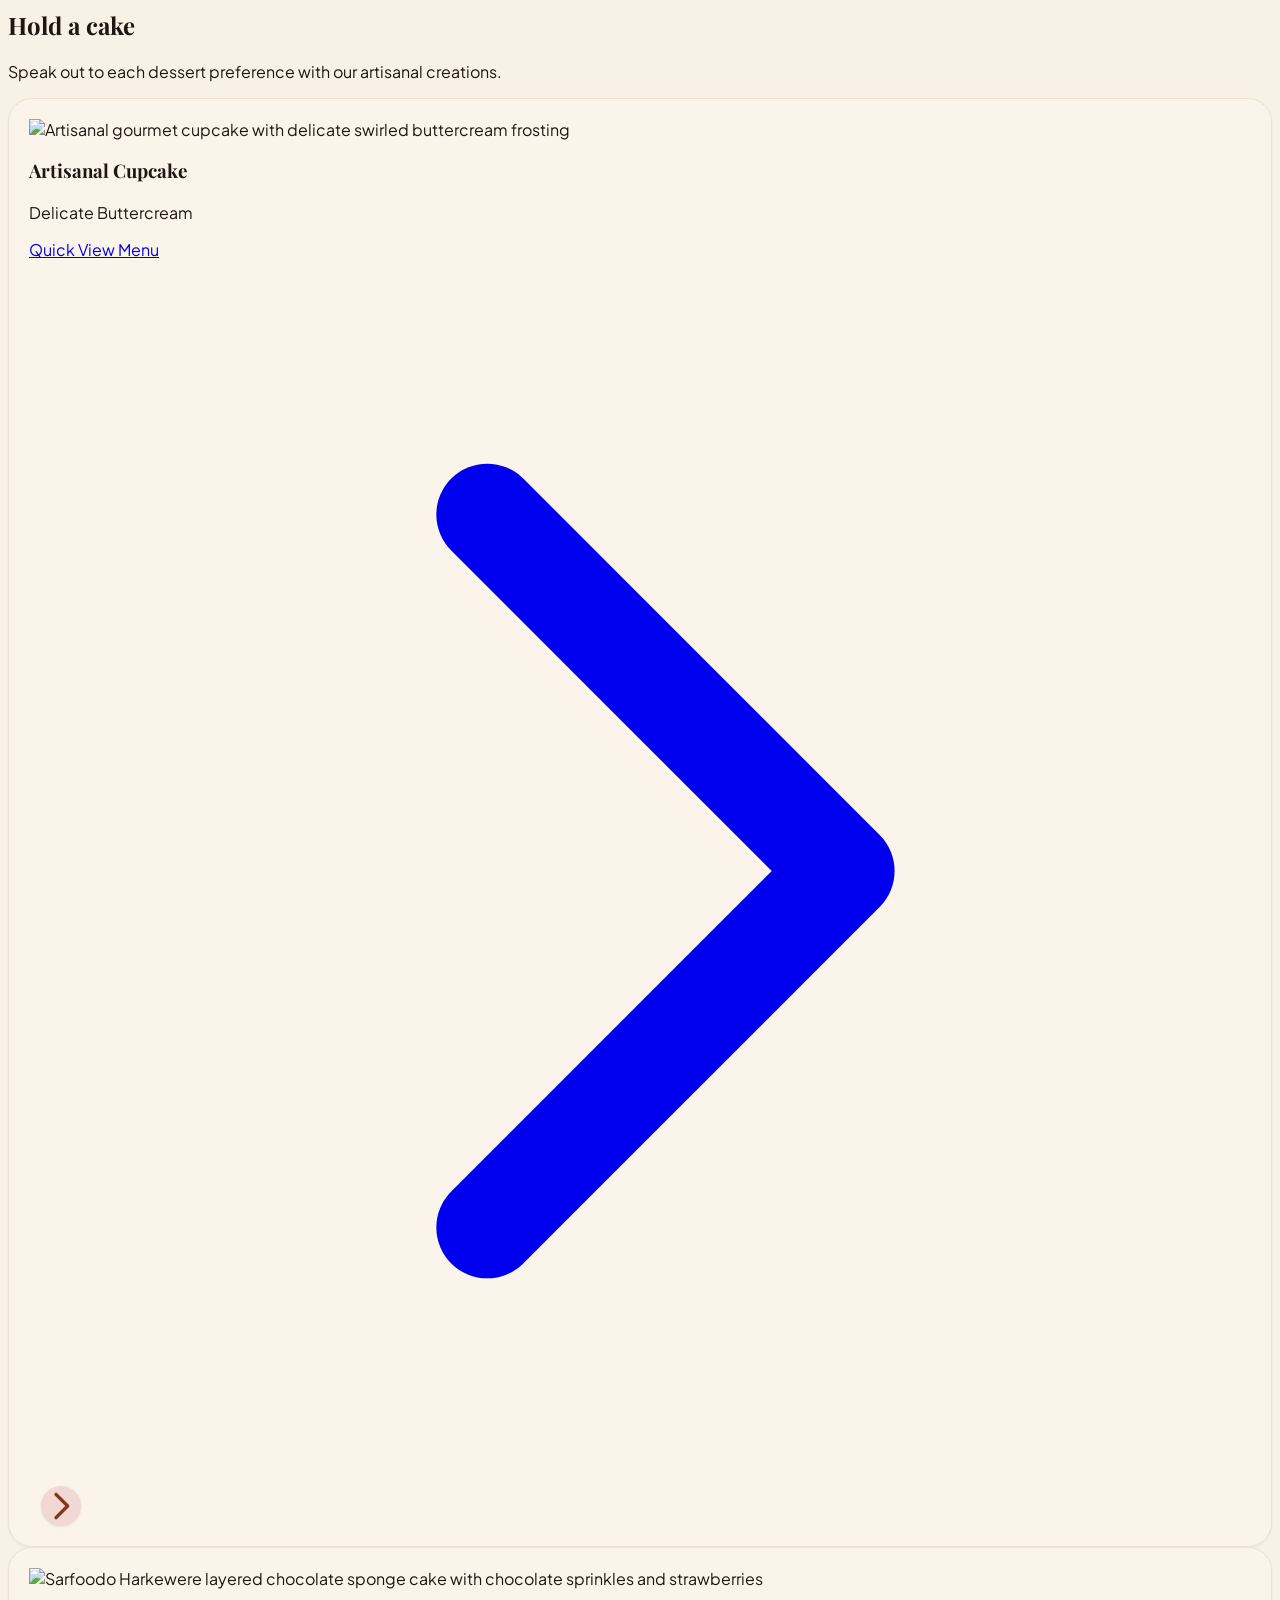
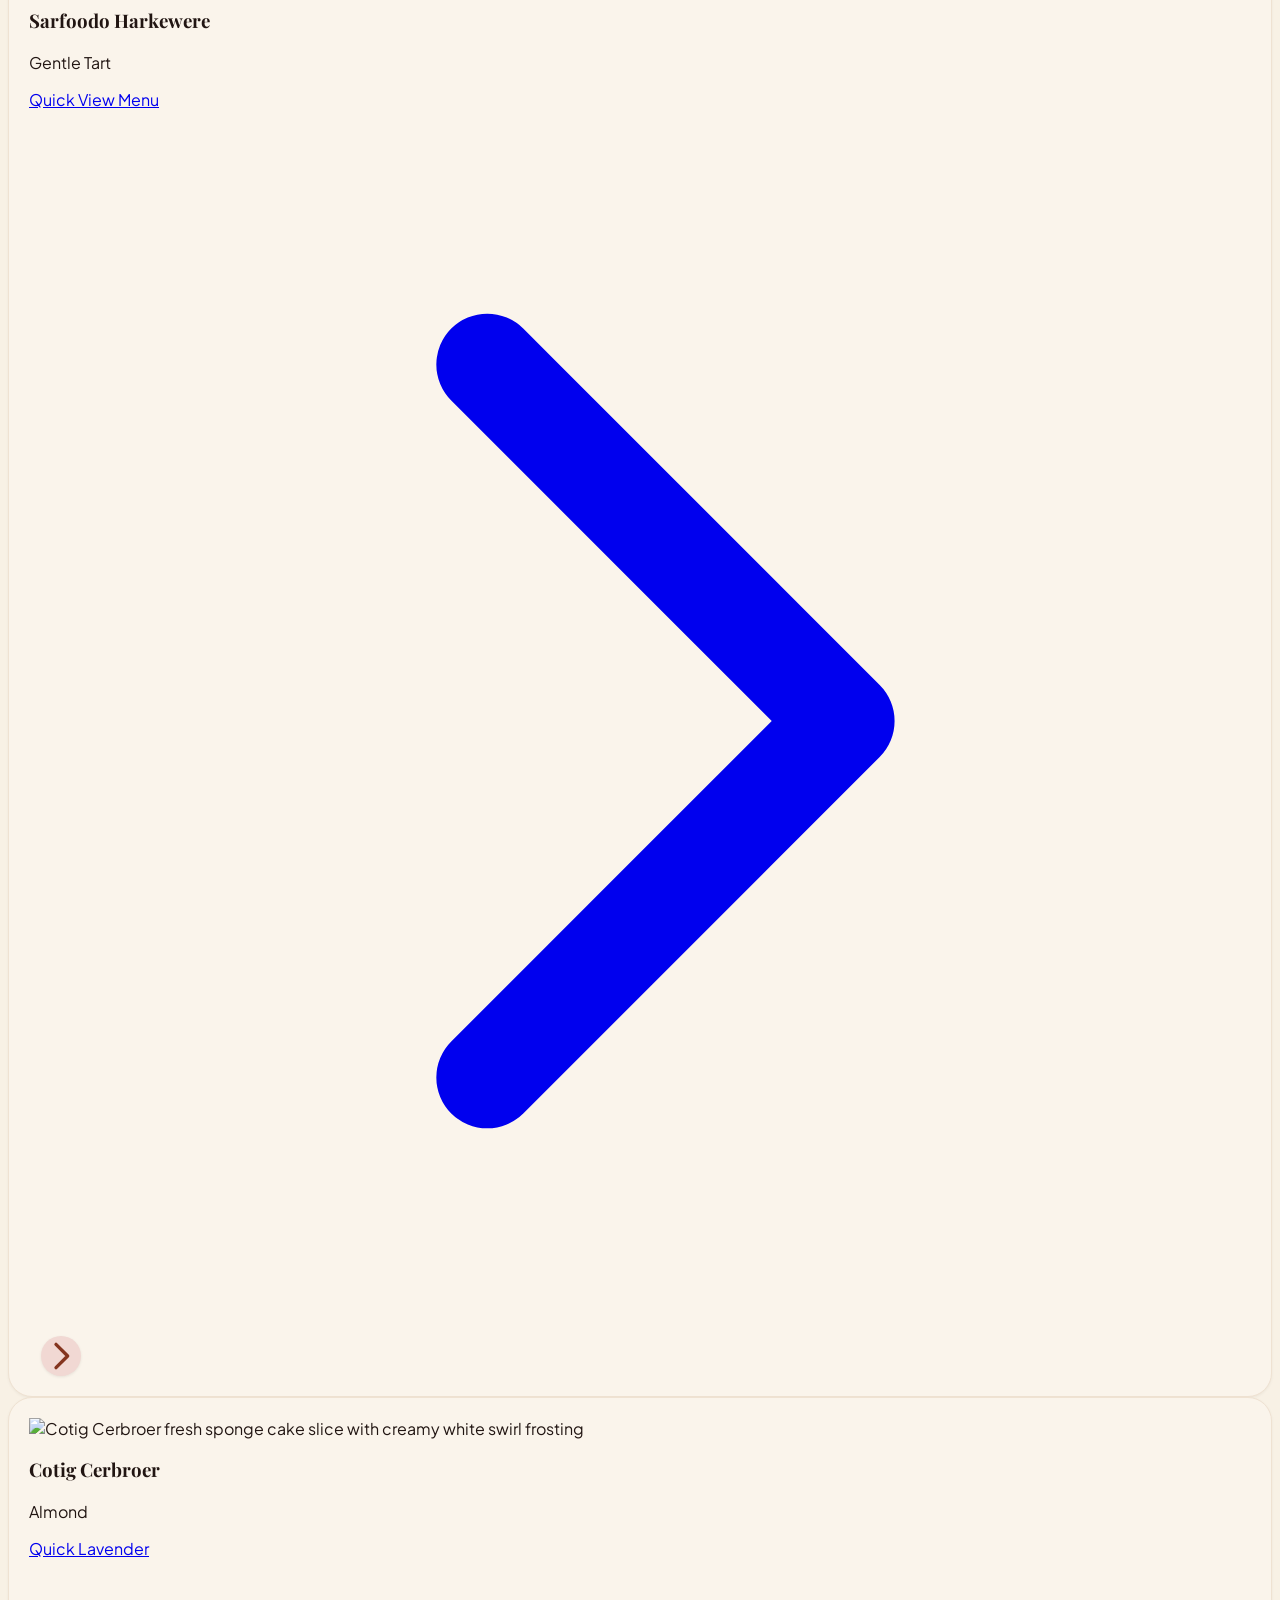
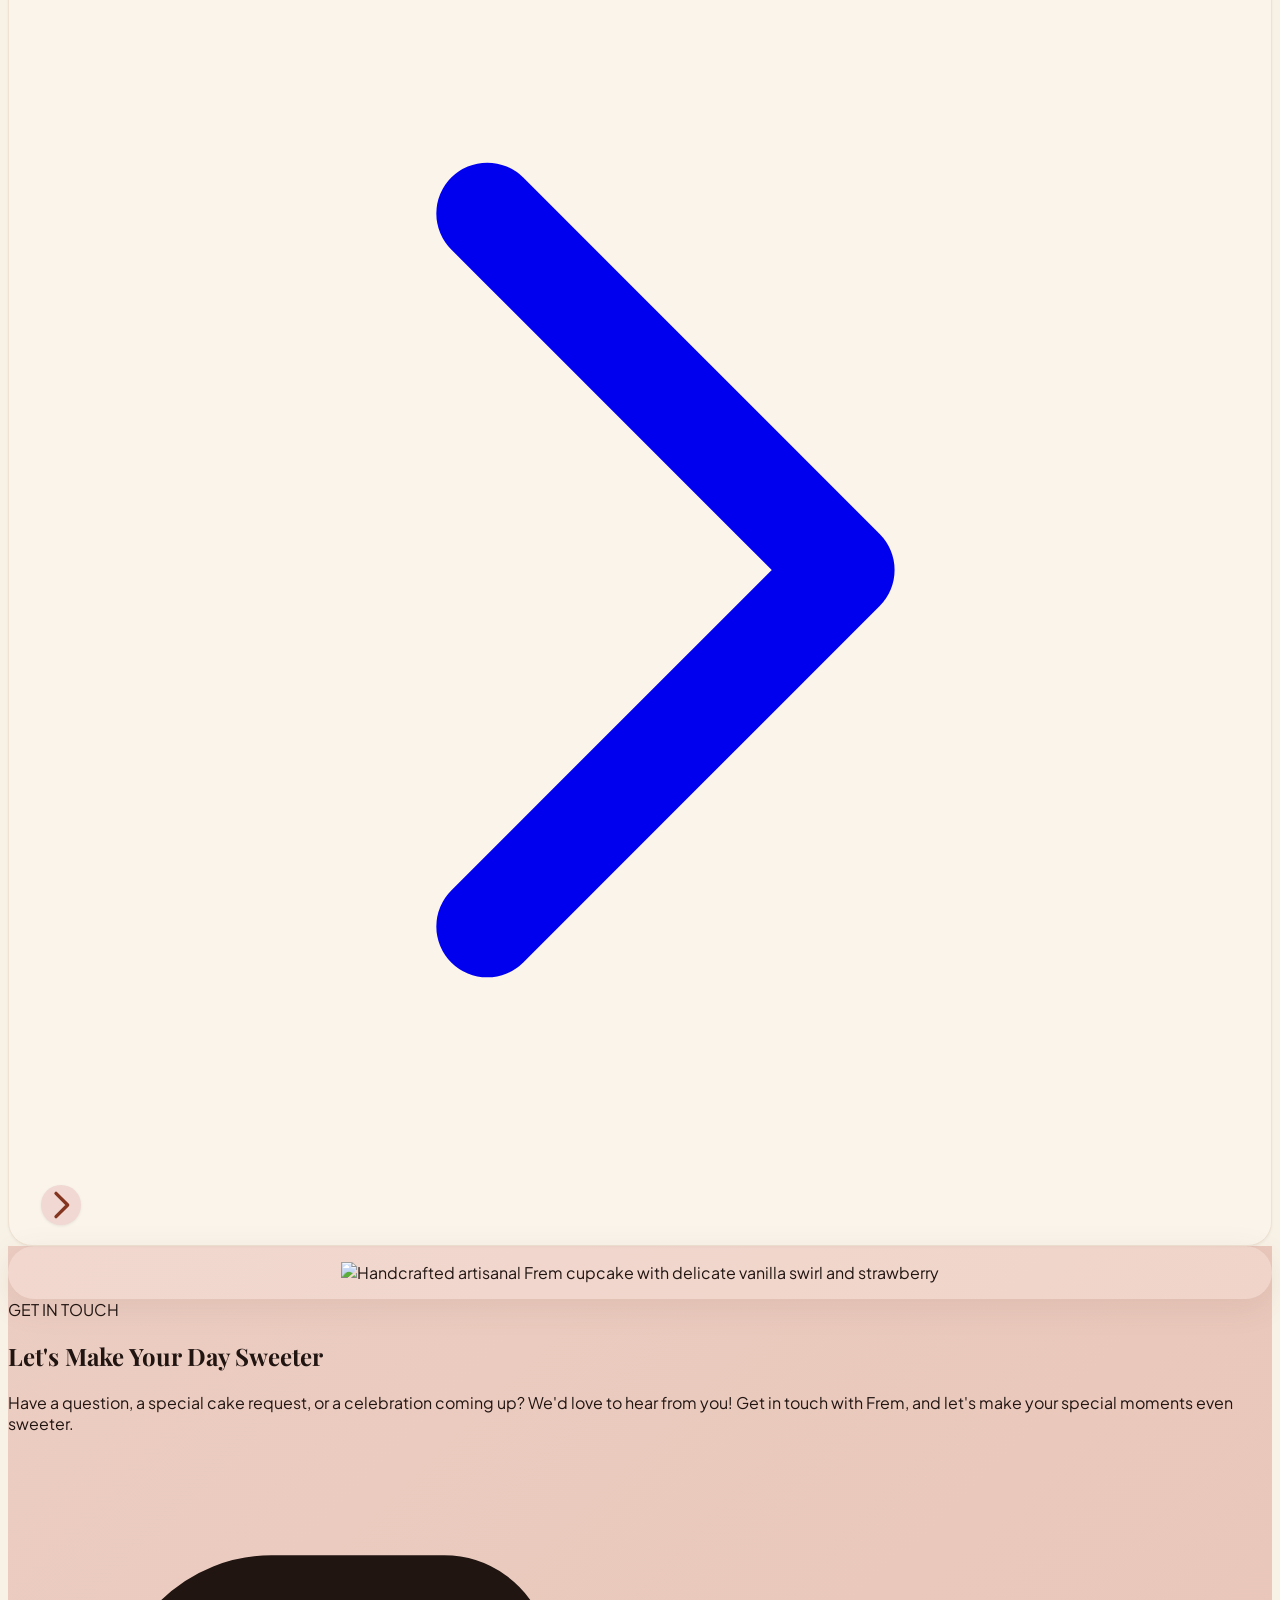
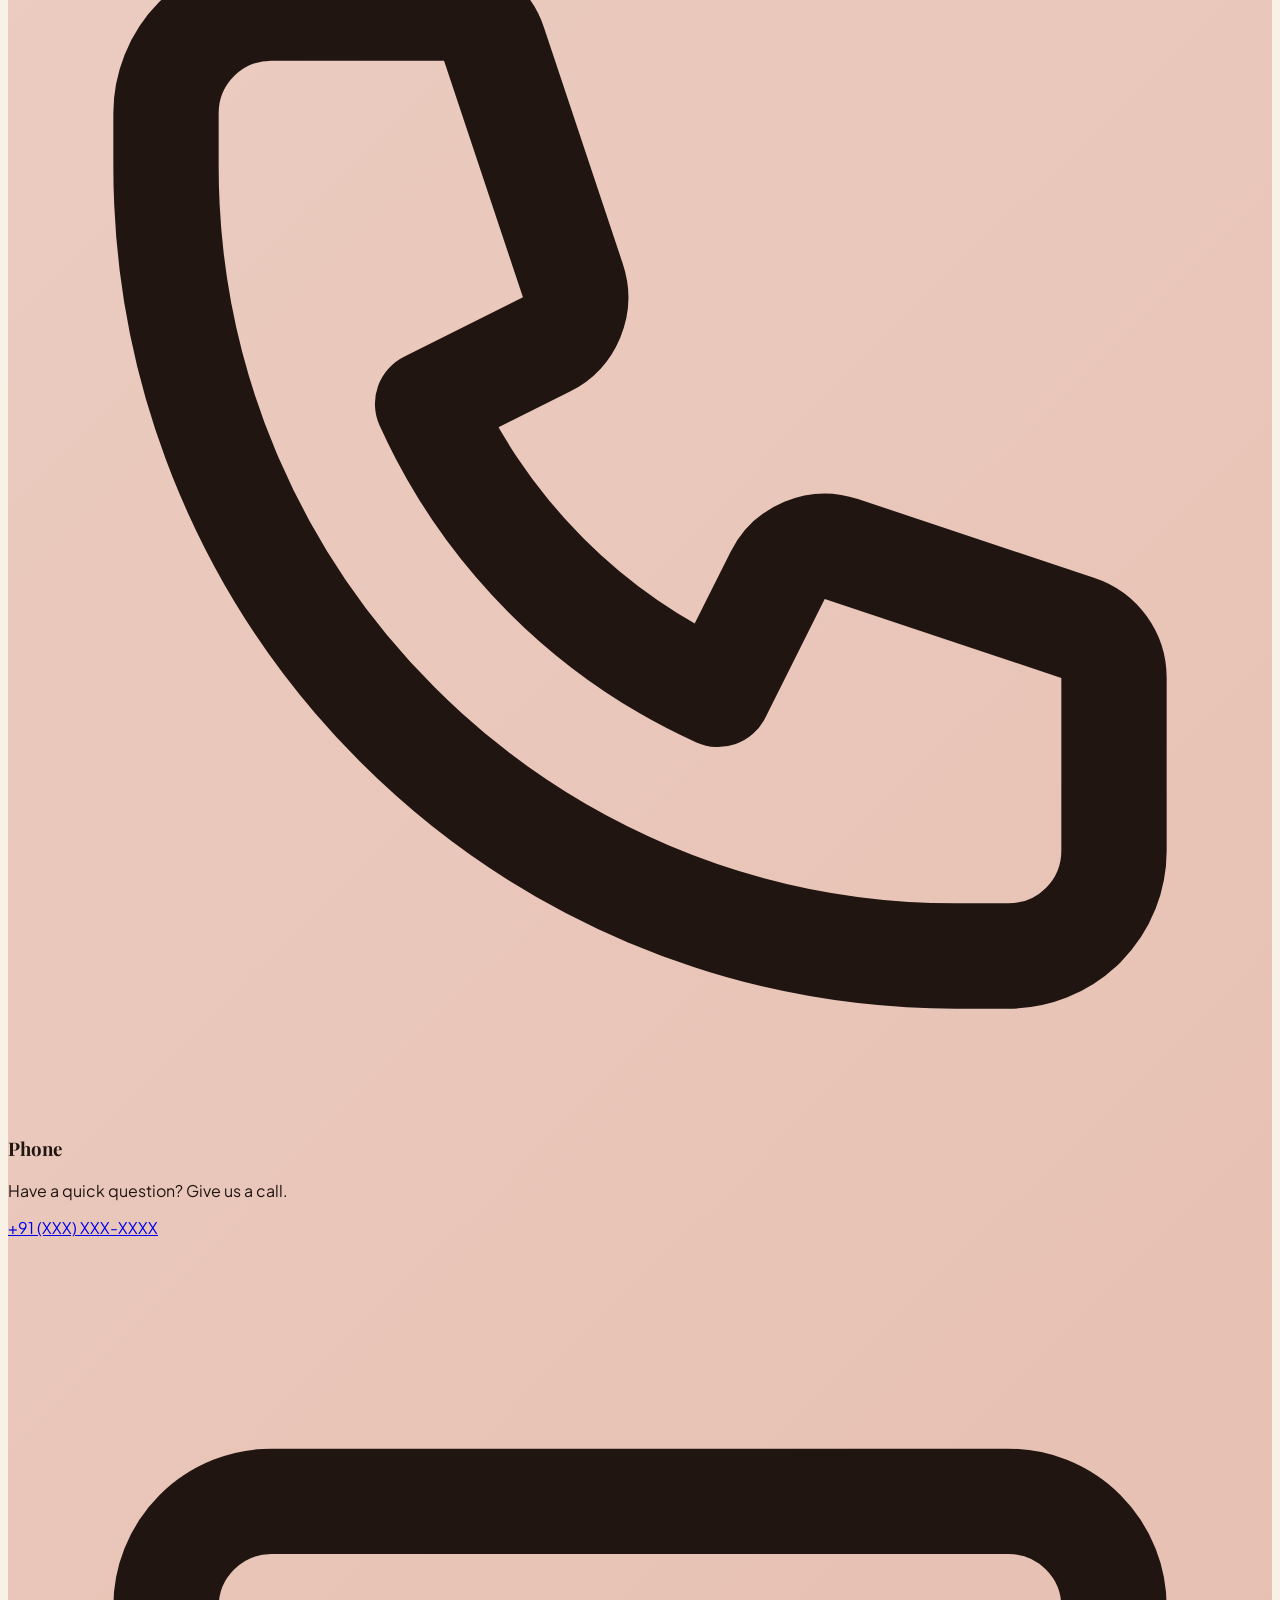
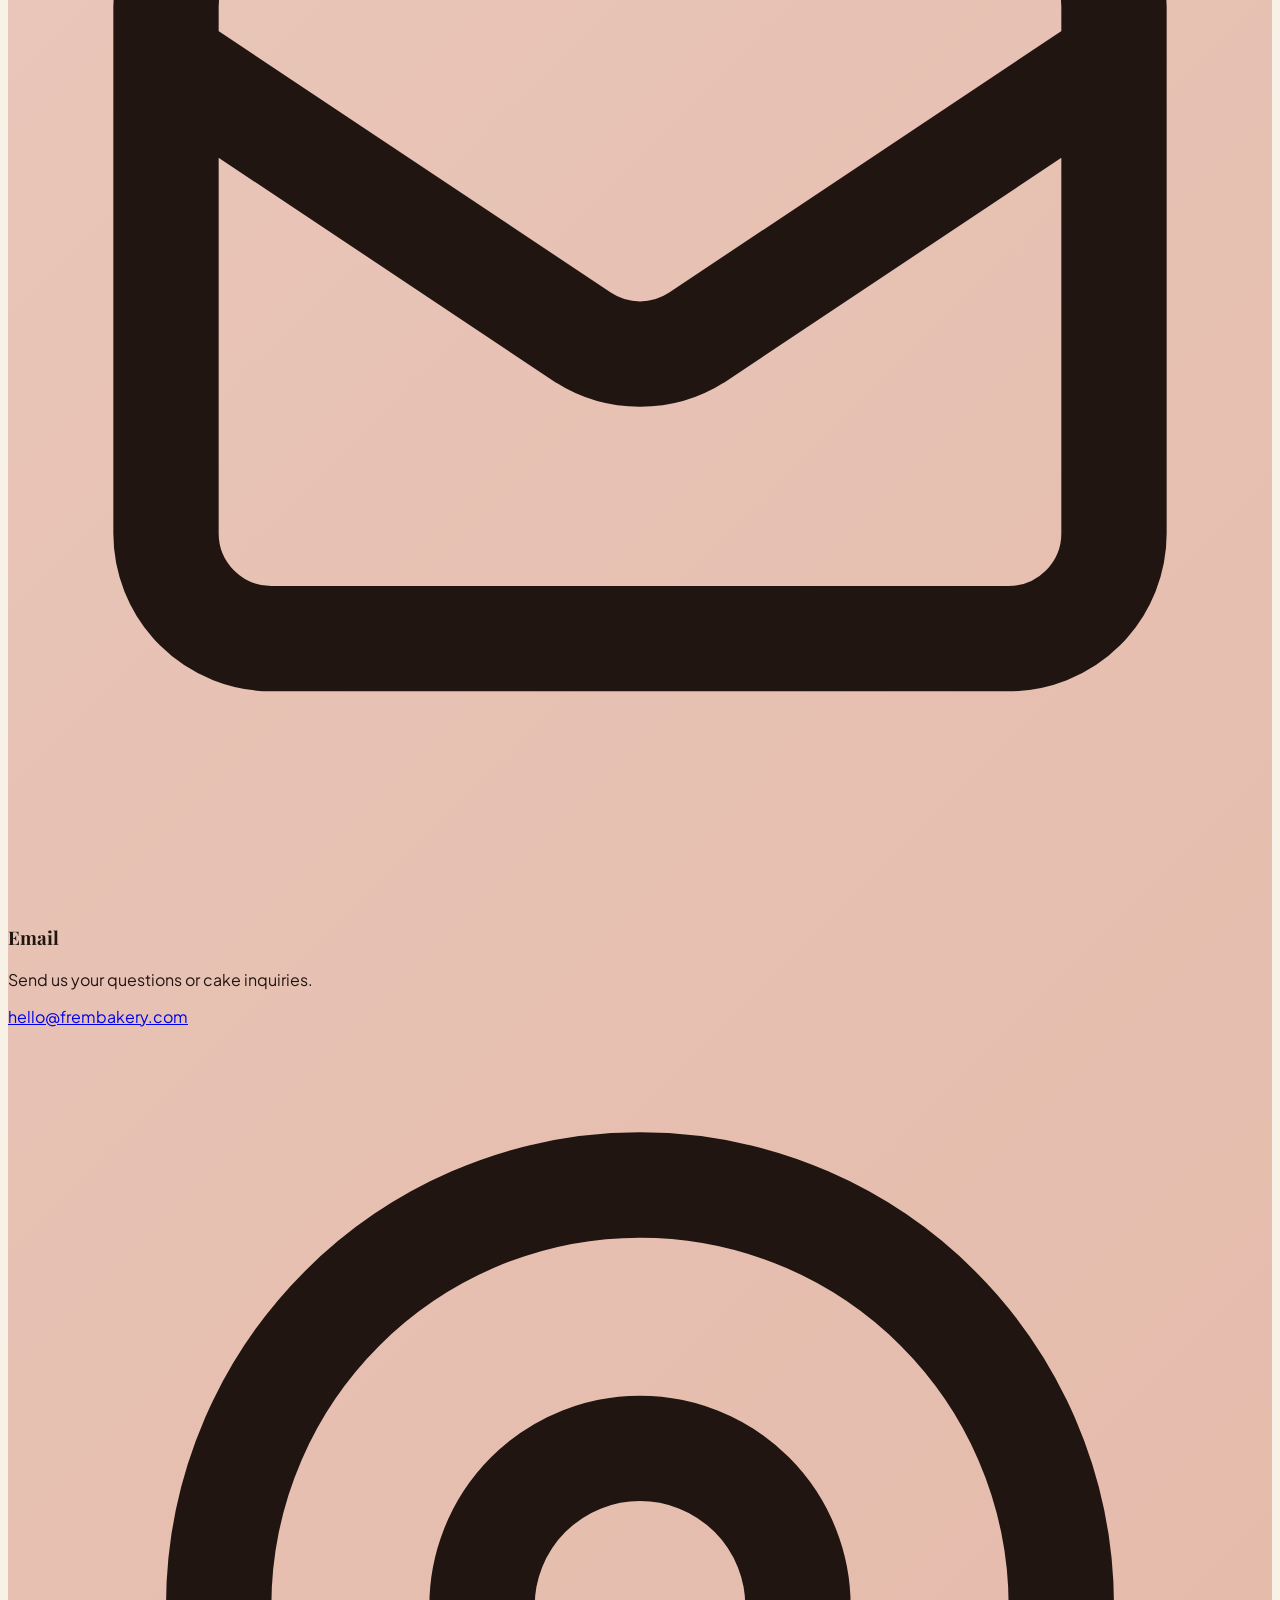
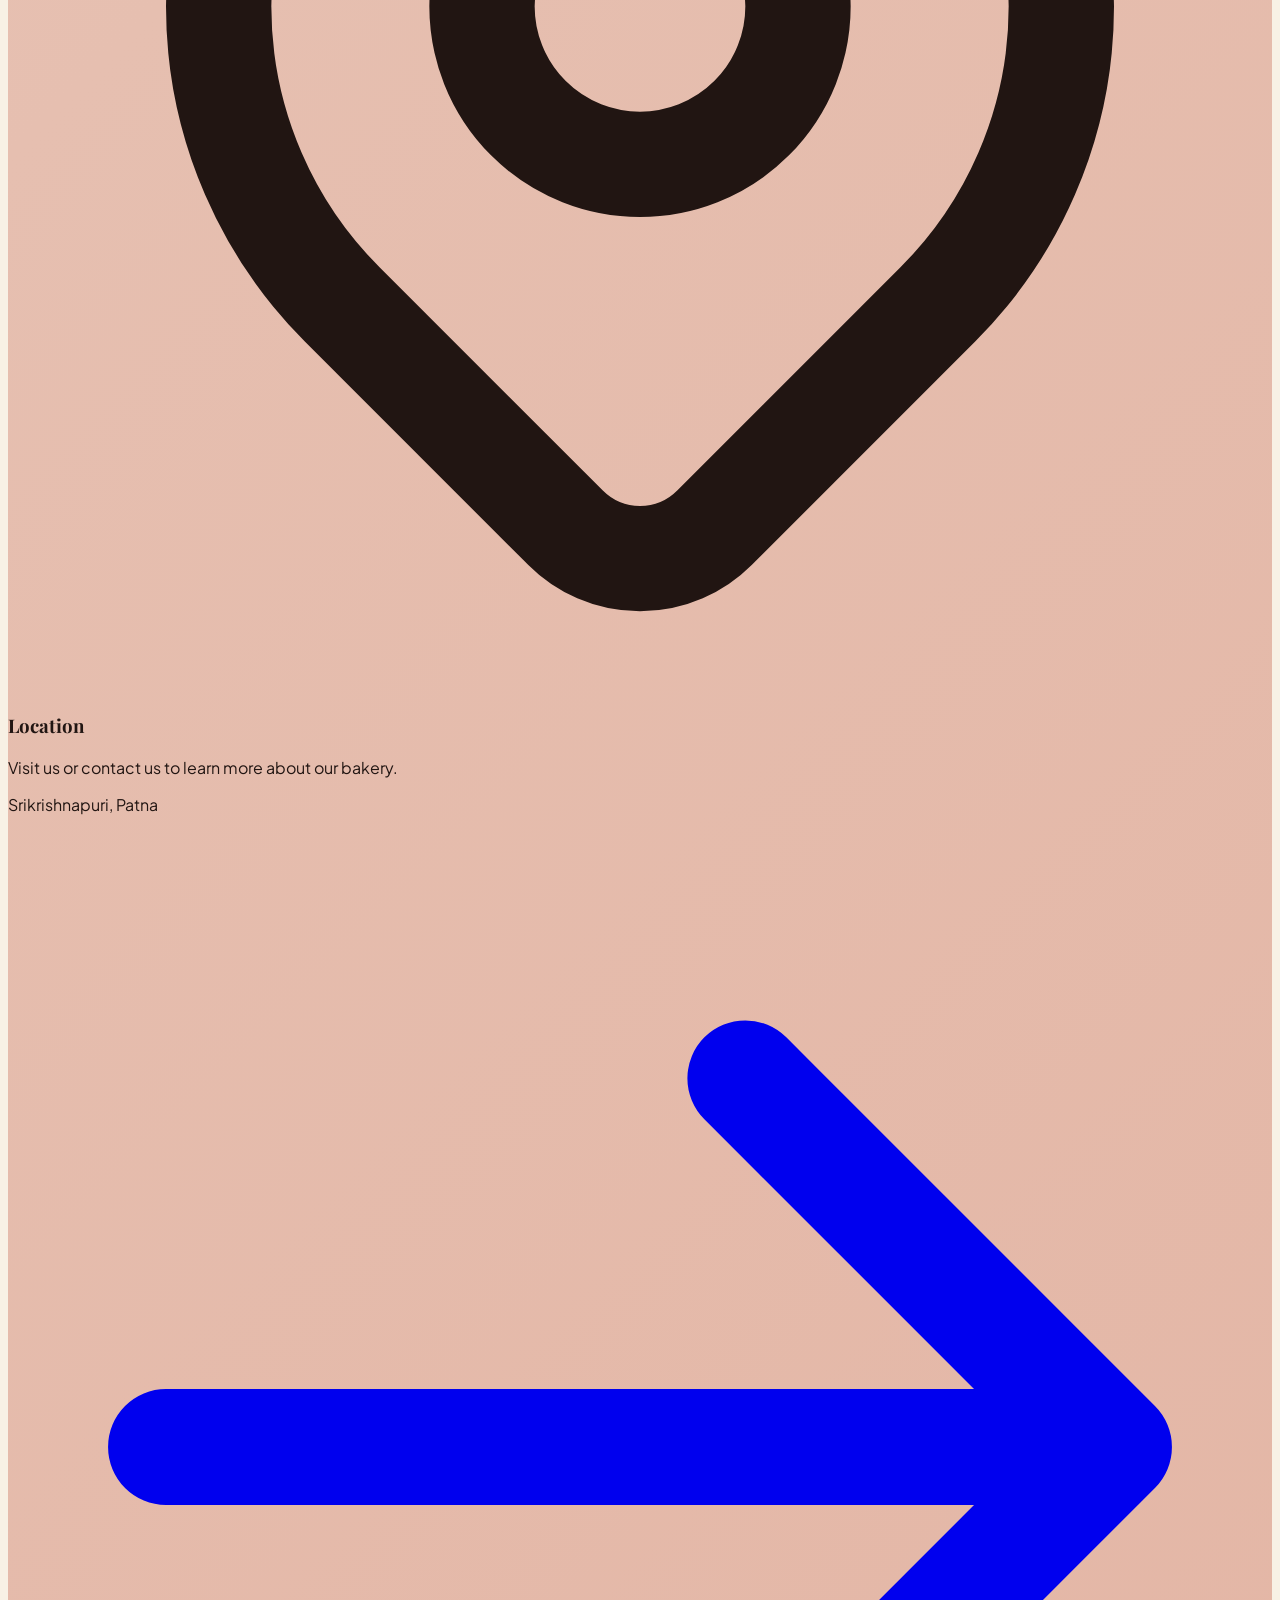
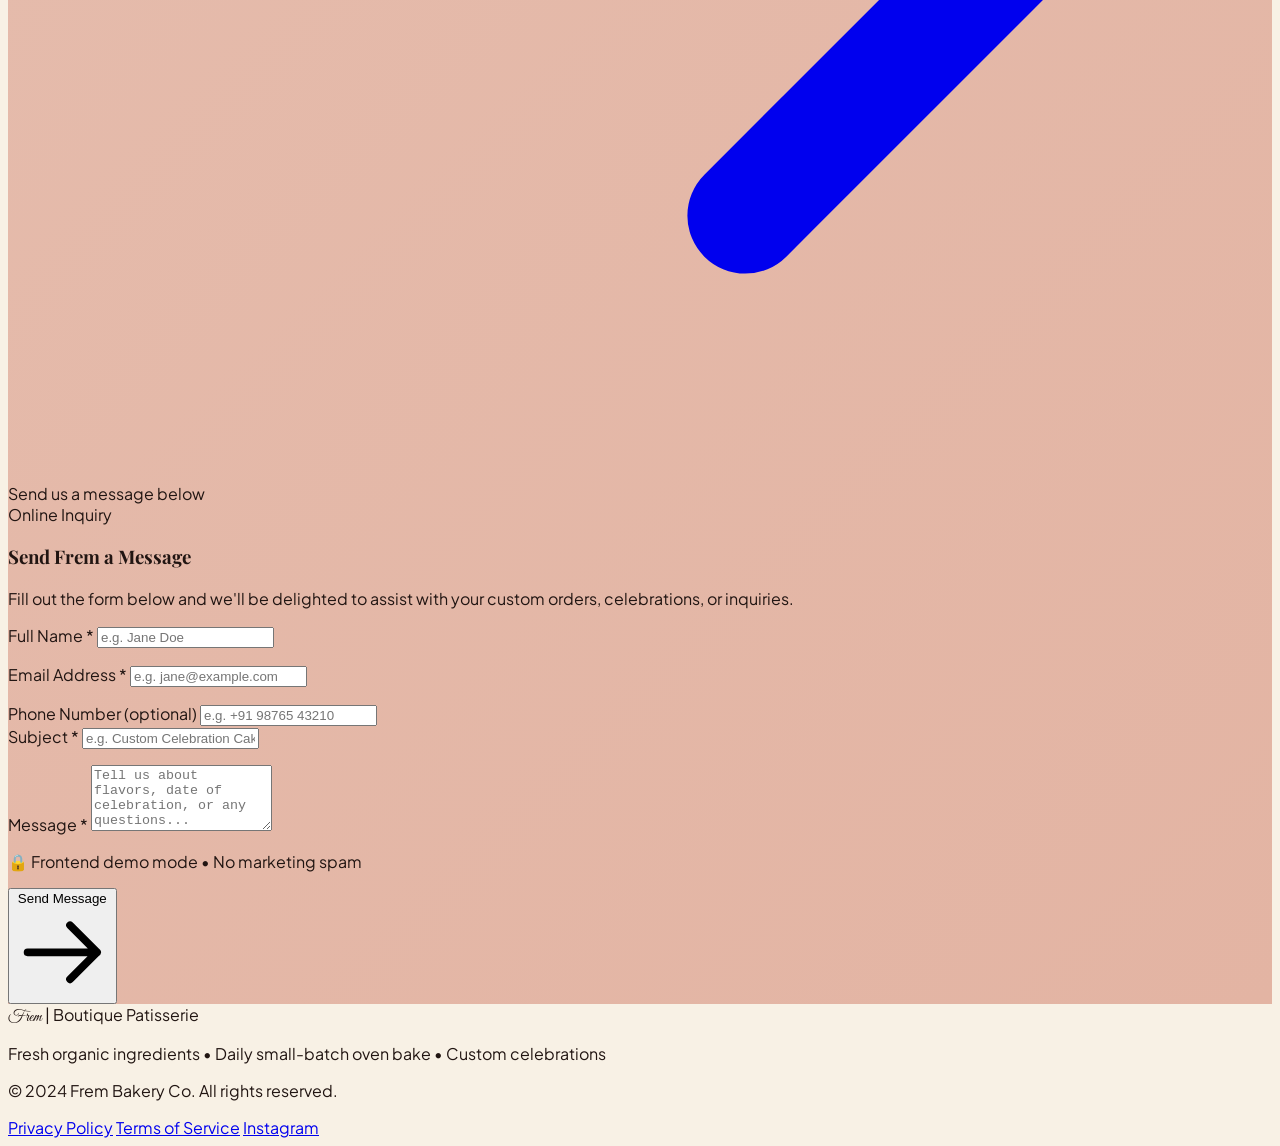
==== commit 93bcb1a3: "feat: add about page and update store information across site" ====
--- a/index.html
+++ b/index.html
@@ -66,7 +66,7 @@
         <a href="index.html#home"    class="hover:text-brand-terracotta transition-colors">Home</a>
         <a href="index.html#explore" class="hover:text-brand-terracotta transition-colors">Explore</a>
         <a href="cakes.html"         class="hover:text-brand-terracotta transition-colors">Our Cakes</a>
-        <a href="index.html#about"   class="hover:text-brand-terracotta transition-colors">About</a>
+        <a href="about.html"         class="hover:text-brand-terracotta transition-colors">About</a>
         <a href="index.html#contact" class="hover:text-brand-terracotta transition-colors">Contact</a>
       </nav>
 
@@ -119,7 +119,7 @@
       <a href="index.html#home"    class="hover:text-brand-terracotta transition-colors">Home</a>
       <a href="index.html#explore" class="hover:text-brand-terracotta transition-colors">Explore</a>
       <a href="cakes.html"         class="hover:text-brand-terracotta transition-colors">Our Cakes</a>
-      <a href="index.html#about"   class="hover:text-brand-terracotta transition-colors">About</a>
+      <a href="about.html"         class="hover:text-brand-terracotta transition-colors">About</a>
       <a href="index.html#contact" class="hover:text-brand-terracotta transition-colors">Contact</a>
     </nav>
 
@@ -223,6 +223,7 @@
   <!-- ================================================================
        FEATURED CAKES SECTION
   ================================================================ -->
+  <div id="explore"></div>
   <section id="cakes" data-purpose="featured-products"
            class="py-16 md:py-24 px-6 md:px-12 lg:px-20 max-w-7xl mx-auto">
 
@@ -330,42 +331,229 @@
   </section>
 
   <!-- ================================================================
-       PROMO / SIGNATURE BANNER SECTION
+       CONTACT US SECTION
   ================================================================ -->
-  <section id="explore" data-purpose="service-coffee-banner"
+  <section id="contact" data-purpose="contact-us-section"
            class="promo-gradient py-14 md:py-20 px-6 md:px-12 lg:px-20 border-t border-[#DFB7A8]">
 
-    <div class="max-w-7xl mx-auto grid grid-cols-1 md:grid-cols-12 gap-10 items-center">
-
-      <!-- Cupcake Visual -->
-      <div class="md:col-span-5 flex justify-center md:justify-start reveal">
-        <div class="promo-circle w-64 h-64 sm:w-80 sm:h-80">
-          <img
-            src="https://lh3.googleusercontent.com/aida-public/[base64]"
-            alt="Handcrafted chocolate cupcake with whipped vanilla butter swirl and strawberry"
-            class="w-full h-full object-cover rounded-full"
-          >
-        </div>
-      </div>
-
-      <!-- Promo Copy -->
-      <div class="md:col-span-7 flex flex-col items-start pl-0 md:pl-4 reveal">
-        <span class="text-xs uppercase tracking-wider font-medium text-[#7D4333] mb-2">
-          Hesixture the
-        </span>
-        <h2 class="font-serif-heading text-3xl sm:text-4xl md:text-5xl text-[#211512] font-normal leading-tight mb-4">
-          Servicer Coffee
-        </h2>
-        <p class="text-[#5E473F] text-sm md:text-base leading-relaxed max-w-lg mb-8">
-          Moliot restieys try anage apeconterie rhundreen a nedicafell. July mar harage
-          to firewroval with fragrant bean blends and sweet comfort.
-        </p>
-        <a href="#coffee-experience" aria-label="Explore Servicer Coffee"
-           class="w-12 h-12 rounded-full bg-[#84351F] hover:bg-[#682715] flex items-center justify-center text-white shadow-md transition-all hover:scale-105">
-          <svg class="w-5 h-5" fill="none" stroke="currentColor" stroke-width="2.2" viewBox="0 0 24 24">
-            <path stroke-linecap="round" stroke-linejoin="round" d="M14 5l7 7m0 0l-7 7m7-7H3"/>
-          </svg>
-        </a>
+    <div class="max-w-7xl mx-auto">
+      <div class="grid grid-cols-1 md:grid-cols-12 gap-10 items-center">
+
+        <!-- Left Side — Bakery Image -->
+        <div class="md:col-span-5 flex justify-center md:justify-start reveal">
+          <div class="promo-circle w-64 h-64 sm:w-80 sm:h-80 flex-shrink-0">
+            <img
+              src="https://lh3.googleusercontent.com/aida-public/[base64]"
+              alt="Handcrafted artisanal Frem cupcake with delicate vanilla swirl and strawberry"
+              class="w-full h-full object-cover rounded-full"
+            >
+          </div>
+        </div>
+
+        <!-- Right Side — Contact Content -->
+        <div class="md:col-span-7 flex flex-col items-start pl-0 md:pl-4 reveal">
+          
+          <!-- Small Label -->
+          <span class="text-xs uppercase tracking-widest font-semibold text-[#7D4333] mb-2 block">
+            GET IN TOUCH
+          </span>
+
+          <!-- Main Heading -->
+          <h2 class="font-serif-heading text-3xl sm:text-4xl md:text-5xl text-[#211512] font-normal leading-tight mb-4">
+            Let's Make Your Day Sweeter
+          </h2>
+
+          <!-- Description -->
+          <p class="text-[#5E473F] text-sm md:text-base leading-relaxed max-w-lg mb-8">
+            Have a question, a special cake request, or a celebration coming up? We'd love to hear from you! Get in touch with Frem, and let's make your special moments even sweeter.
+          </p>
+
+          <!-- Contact Information Items -->
+          <div class="grid grid-cols-1 sm:grid-cols-3 gap-4 w-full mb-8" data-purpose="contact-info-list">
+            
+            <!-- Phone -->
+            <div class="bg-[#FAF4EB]/70 backdrop-blur-sm border border-[#DFB7A8] rounded-2xl p-4 flex flex-col justify-between">
+              <div>
+                <div class="w-8 h-8 rounded-full bg-[#84351F]/10 text-[#84351F] flex items-center justify-center mb-2.5">
+                  <svg class="w-4 h-4" fill="none" stroke="currentColor" stroke-width="2" viewBox="0 0 24 24">
+                    <path stroke-linecap="round" stroke-linejoin="round" d="M3 5a2 2 0 012-2h3.28a1 1 0 01.948.684l1.498 4.493a1 1 0 01-.502 1.21l-2.257 1.13a11.042 11.042 0 005.516 5.516l1.13-2.257a1 1 0 011.21-.502l4.493 1.498a1 1 0 01.684.949V19a2 2 0 01-2 2h-1C9.716 21 3 14.284 3 6V5z"/>
+                  </svg>
+                </div>
+                <h3 class="font-serif-heading font-semibold text-sm text-[#211512] mb-1">Phone</h3>
+                <p class="text-xs text-[#6B5349] leading-relaxed mb-2">Have a quick question? Give us a call.</p>
+              </div>
+              <a href="tel:+91XXXXXXXXXX" class="text-xs font-semibold text-[#84351F] hover:underline">+91 (XXX) XXX-XXXX</a>
+            </div>
+
+            <!-- Email -->
+            <div class="bg-[#FAF4EB]/70 backdrop-blur-sm border border-[#DFB7A8] rounded-2xl p-4 flex flex-col justify-between">
+              <div>
+                <div class="w-8 h-8 rounded-full bg-[#84351F]/10 text-[#84351F] flex items-center justify-center mb-2.5">
+                  <svg class="w-4 h-4" fill="none" stroke="currentColor" stroke-width="2" viewBox="0 0 24 24">
+                    <path stroke-linecap="round" stroke-linejoin="round" d="M3 8l7.89 5.26a2 2 0 002.22 0L21 8M5 19h14a2 2 0 002-2V7a2 2 0 00-2-2H5a2 2 0 00-2 2v10a2 2 0 002 2z"/>
+                  </svg>
+                </div>
+                <h3 class="font-serif-heading font-semibold text-sm text-[#211512] mb-1">Email</h3>
+                <p class="text-xs text-[#6B5349] leading-relaxed mb-2">Send us your questions or cake inquiries.</p>
+              </div>
+              <a href="mailto:hello@frembakery.com" class="text-xs font-semibold text-[#84351F] hover:underline break-all">hello@frembakery.com</a>
+            </div>
+
+            <!-- Location -->
+            <div class="bg-[#FAF4EB]/70 backdrop-blur-sm border border-[#DFB7A8] rounded-2xl p-4 flex flex-col justify-between">
+              <div>
+                <div class="w-8 h-8 rounded-full bg-[#84351F]/10 text-[#84351F] flex items-center justify-center mb-2.5">
+                  <svg class="w-4 h-4" fill="none" stroke="currentColor" stroke-width="2" viewBox="0 0 24 24">
+                    <path stroke-linecap="round" stroke-linejoin="round" d="M17.657 16.657L13.414 20.9a1.998 1.998 0 01-2.827 0l-4.244-4.243a8 8 0 1111.314 0z"/>
+                    <path stroke-linecap="round" stroke-linejoin="round" d="M15 11a3 3 0 11-6 0 3 3 0 016 0z"/>
+                  </svg>
+                </div>
+                <h3 class="font-serif-heading font-semibold text-sm text-[#211512] mb-1">Location</h3>
+                <p class="text-xs text-[#6B5349] leading-relaxed mb-2">Visit us or contact us to learn more about our bakery.</p>
+              </div>
+              <span class="text-xs font-semibold text-[#84351F]">Srikrishnapuri, Patna</span>
+            </div>
+
+          </div>
+
+          <!-- Contact Button -->
+          <div class="flex items-center space-x-4">
+            <a href="#contact-form" aria-label="Open contact form"
+               class="w-12 h-12 rounded-full bg-[#84351F] hover:bg-[#682715] flex items-center justify-center text-white shadow-md transition-all duration-200 hover:scale-105 group flex-shrink-0">
+              <svg class="w-5 h-5 group-hover:translate-x-0.5 group-hover:translate-y-0.5 transition-transform" fill="none" stroke="currentColor" stroke-width="2.2" viewBox="0 0 24 24">
+                <path stroke-linecap="round" stroke-linejoin="round" d="M14 5l7 7m0 0l-7 7m7-7H3"/>
+              </svg>
+            </a>
+            <span class="text-xs font-semibold uppercase tracking-wider text-[#7D4333]">
+              Send us a message below
+            </span>
+          </div>
+
+        </div>
+
+      </div>
+
+      <!-- Contact Form Container -->
+      <div id="contact-form" class="mt-16 pt-12 border-t border-[#DFB7A8]/70 max-w-3xl mx-auto reveal">
+        <div class="bg-[#FAF4EB]/90 backdrop-blur-md border border-[#E2B7A8] rounded-3xl p-6 sm:p-10 shadow-lg shadow-[#84351F]/5">
+          
+          <div class="text-center max-w-xl mx-auto mb-8">
+            <span class="text-xs uppercase tracking-widest font-semibold text-[#84351F] mb-1.5 block">
+              Online Inquiry
+            </span>
+            <h3 class="font-serif-heading text-2xl sm:text-3xl text-[#211512] font-semibold mb-2">
+              Send Frem a Message
+            </h3>
+            <p class="text-xs sm:text-sm text-[#6D5A50]">
+              Fill out the form below and we'll be delighted to assist with your custom orders, celebrations, or inquiries.
+            </p>
+          </div>
+
+          <!-- Form Status / Demo Notification Box (hidden by default) -->
+          <div id="contact-form-status" class="hidden mb-6 p-4 rounded-2xl text-xs sm:text-sm transition-all" role="alert"></div>
+
+          <form id="frem-contact-form" class="space-y-5" novalidate>
+            <div class="grid grid-cols-1 sm:grid-cols-2 gap-5">
+              <!-- Full Name -->
+              <div>
+                <label for="contact-name" class="block text-xs font-semibold text-[#3D2C24] uppercase tracking-wider mb-1.5">
+                  Full Name <span class="text-[#84351F]">*</span>
+                </label>
+                <input
+                  type="text"
+                  id="contact-name"
+                  name="name"
+                  required
+                  placeholder="e.g. Jane Doe"
+                  class="w-full px-4 py-3 rounded-xl bg-[#FFFDF9] border border-[#E3CEBF] text-[#211512] text-sm placeholder-[#9E8378] focus:outline-none focus:ring-2 focus:ring-[#84351F] focus:border-transparent transition-all"
+                >
+                <p class="form-error text-[11px] text-[#A32A17] mt-1 hidden"></p>
+              </div>
+
+              <!-- Email Address -->
+              <div>
+                <label for="contact-email" class="block text-xs font-semibold text-[#3D2C24] uppercase tracking-wider mb-1.5">
+                  Email Address <span class="text-[#84351F]">*</span>
+                </label>
+                <input
+                  type="email"
+                  id="contact-email"
+                  name="email"
+                  required
+                  placeholder="e.g. jane@example.com"
+                  class="w-full px-4 py-3 rounded-xl bg-[#FFFDF9] border border-[#E3CEBF] text-[#211512] text-sm placeholder-[#9E8378] focus:outline-none focus:ring-2 focus:ring-[#84351F] focus:border-transparent transition-all"
+                >
+                <p class="form-error text-[11px] text-[#A32A17] mt-1 hidden"></p>
+              </div>
+            </div>
+
+            <div class="grid grid-cols-1 sm:grid-cols-2 gap-5">
+              <!-- Phone Number (Optional) -->
+              <div>
+                <label for="contact-phone" class="block text-xs font-semibold text-[#3D2C24] uppercase tracking-wider mb-1.5">
+                  Phone Number <span class="text-xs text-[#8A7167] font-normal normal-case">(optional)</span>
+                </label>
+                <input
+                  type="tel"
+                  id="contact-phone"
+                  name="phone"
+                  placeholder="e.g. +91 98765 43210"
+                  class="w-full px-4 py-3 rounded-xl bg-[#FFFDF9] border border-[#E3CEBF] text-[#211512] text-sm placeholder-[#9E8378] focus:outline-none focus:ring-2 focus:ring-[#84351F] focus:border-transparent transition-all"
+                >
+              </div>
+
+              <!-- Subject -->
+              <div>
+                <label for="contact-subject" class="block text-xs font-semibold text-[#3D2C24] uppercase tracking-wider mb-1.5">
+                  Subject <span class="text-[#84351F]">*</span>
+                </label>
+                <input
+                  type="text"
+                  id="contact-subject"
+                  name="subject"
+                  required
+                  placeholder="e.g. Custom Celebration Cake"
+                  class="w-full px-4 py-3 rounded-xl bg-[#FFFDF9] border border-[#E3CEBF] text-[#211512] text-sm placeholder-[#9E8378] focus:outline-none focus:ring-2 focus:ring-[#84351F] focus:border-transparent transition-all"
+                >
+                <p class="form-error text-[11px] text-[#A32A17] mt-1 hidden"></p>
+              </div>
+            </div>
+
+            <!-- Message -->
+            <div>
+              <label for="contact-message" class="block text-xs font-semibold text-[#3D2C24] uppercase tracking-wider mb-1.5">
+                Message <span class="text-[#84351F]">*</span>
+              </label>
+              <textarea
+                id="contact-message"
+                name="message"
+                rows="4"
+                required
+                placeholder="Tell us about flavors, date of celebration, or any questions..."
+                class="w-full px-4 py-3 rounded-xl bg-[#FFFDF9] border border-[#E3CEBF] text-[#211512] text-sm placeholder-[#9E8378] focus:outline-none focus:ring-2 focus:ring-[#84351F] focus:border-transparent transition-all resize-none"
+              ></textarea>
+              <p class="form-error text-[11px] text-[#A32A17] mt-1 hidden"></p>
+            </div>
+
+            <!-- Submit Button & Note -->
+            <div class="flex flex-col sm:flex-row items-center justify-between gap-4 pt-2">
+              <p class="text-[11px] text-[#786154] text-center sm:text-left">
+                🔒 Frontend demo mode &bull; No marketing spam
+              </p>
+              <button
+                type="submit"
+                id="contact-submit-btn"
+                class="w-full sm:w-auto bg-[#84351F] hover:bg-[#6E2A17] text-white text-sm font-semibold px-8 py-3 rounded-full transition-all duration-200 shadow-md shadow-[#84351F]/20 flex items-center justify-center space-x-2"
+              >
+                <span>Send Message</span>
+                <svg class="w-4 h-4" fill="none" stroke="currentColor" stroke-width="2" viewBox="0 0 24 24">
+                  <path stroke-linecap="round" stroke-linejoin="round" d="M14 5l7 7m0 0l-7 7m7-7H3"/>
+                </svg>
+              </button>
+            </div>
+          </form>
+
+        </div>
       </div>
 
     </div>
@@ -374,7 +562,7 @@
   <!-- ================================================================
        FOOTER
   ================================================================ -->
-  <footer id="contact" data-purpose="site-footer"
+  <footer id="site-footer" data-purpose="site-footer"
           class="bg-[#211512] text-[#D8C7BC] py-12 px-6 md:px-12 lg:px-20">
 
     <div class="max-w-7xl mx-auto flex flex-col md:flex-row items-center justify-between gap-6 border-b border-[#3B2923] pb-8 mb-6">
@@ -387,8 +575,7 @@
       </p>
     </div>
 
-    <div id="about"
-         class="max-w-7xl mx-auto flex flex-col sm:flex-row items-center justify-between text-xs text-[#8A7167]">
+    <div class="max-w-7xl mx-auto flex flex-col sm:flex-row items-center justify-between text-xs text-[#8A7167]">
       <p>© 2024 Frem Bakery Co. All rights reserved.</p>
       <div class="flex space-x-6 mt-3 sm:mt-0">
         <a href="#" class="hover:text-[#FAF5EC] transition-colors">Privacy Policy</a>
--- a/style.css
+++ b/style.css
@@ -19,6 +19,11 @@
 }
 
 /* ── Base body ──────────────────────────────────────────────── */
+html {
+  scroll-behavior: smooth;
+  scroll-padding-top: 5.5rem;
+}
+
 body {
   background-color: #F8F1E5;
   color: #211512;
